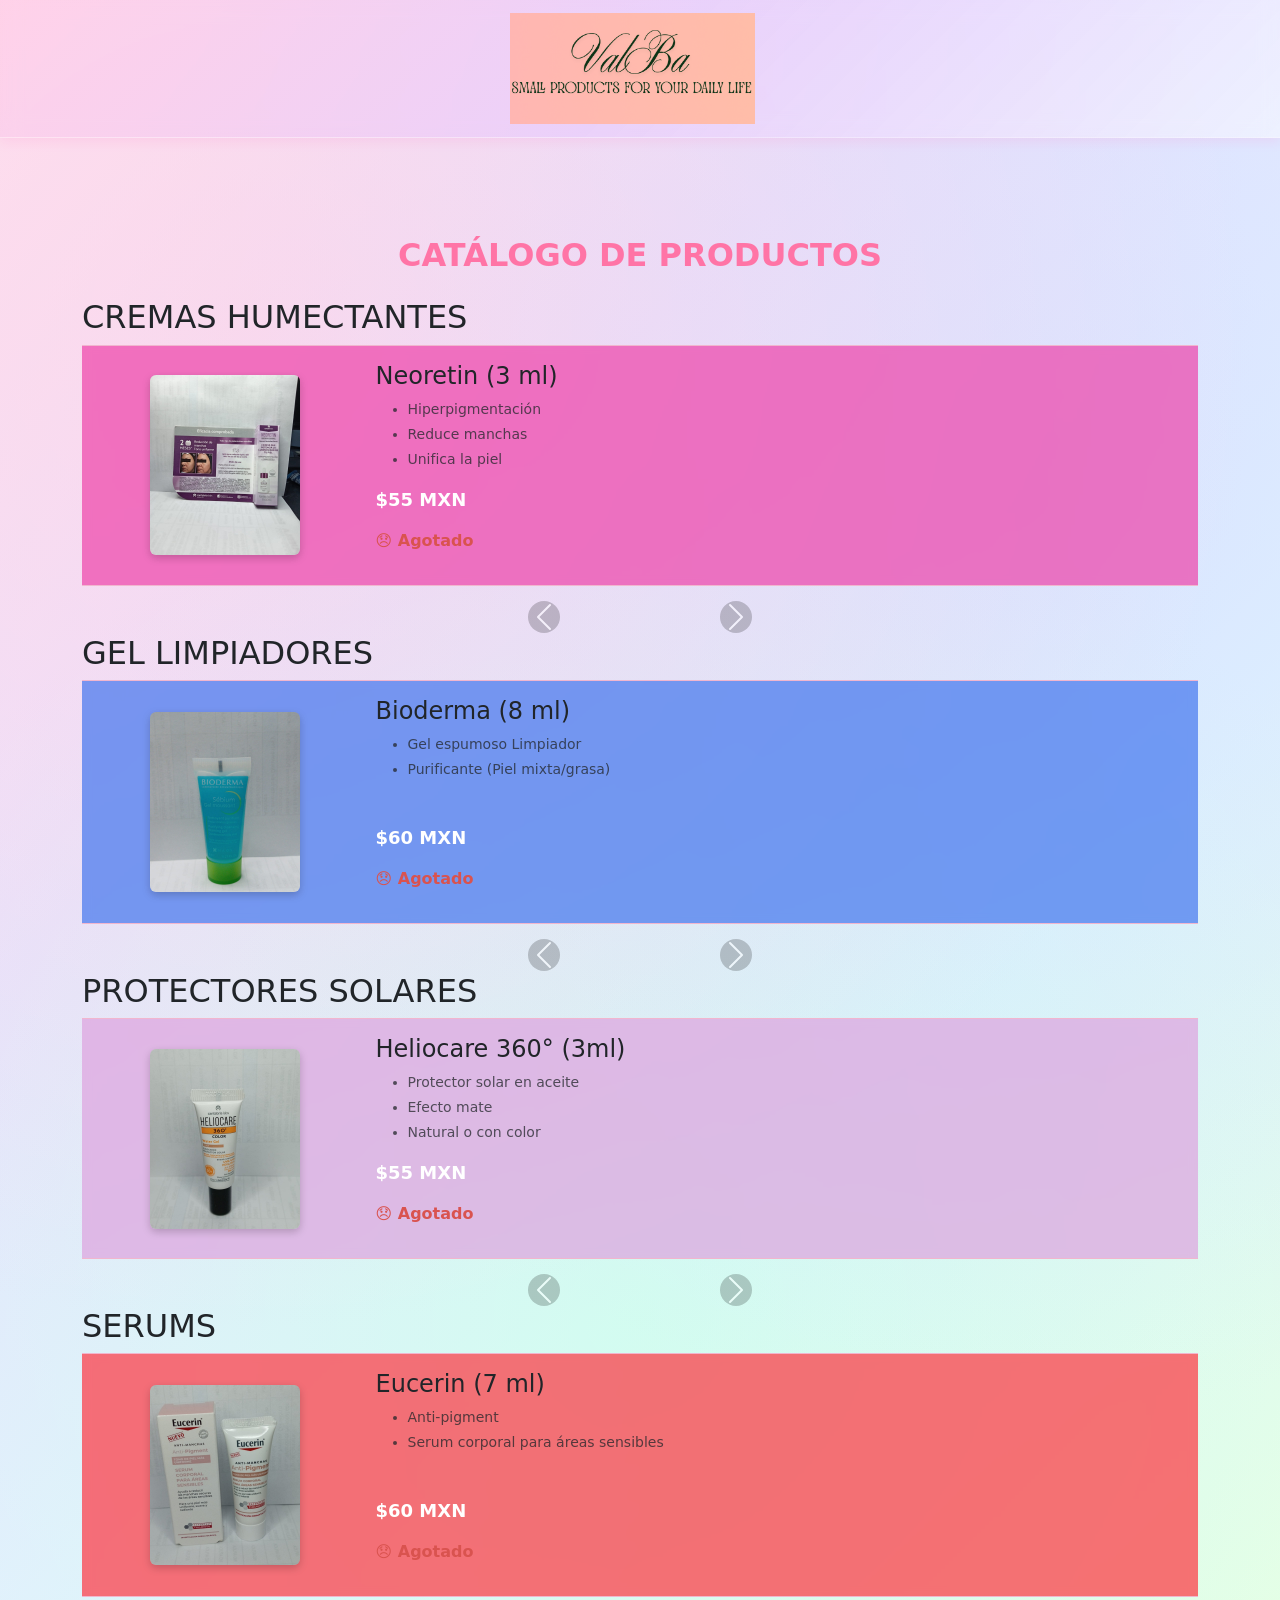
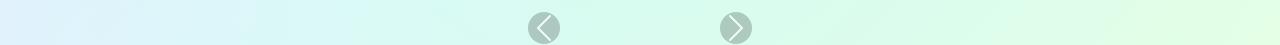
==== index.html @ 3b5d9242 "Add files via upload" ====
<!DOCTYPE html>
<html lang="es">

<head>
    <meta charset="UTF-8">
    <meta name="viewport" content="width=device-width, initial-scale=1.0">
    <title>ValSkinCare - Catálogo</title>

    <!-- BOOTSTRAP -->
    <link href="https://cdn.jsdelivr.net/npm/bootstrap@5.3.3/dist/css/bootstrap.min.css" rel="stylesheet">
    <link rel="stylesheet" href="https://cdn.jsdelivr.net/npm/bootstrap-icons@1.11.3/font/bootstrap-icons.css">
    <!-- TU CSS PERSONALIZADO -->
    <link rel="stylesheet" href="styles.css">
</head>


<body>

    <!-- ⭐ NAVBAR FIJO Y RESPONSIVO -->
    <nav class="navbar fixed-top">
        <div class="container d-flex justify-content-center">
            <a class="navbar-brand" href="#">
                <img src="img/Logotipo.png" class="logo-navbar" alt="Logo ValSkinCare">
            </a>
        </div>
    </nav>

    <div class="container mt-5 pt-5">

        <h1 class="text-center mb-4 titulo">CATÁLOGO DE PRODUCTOS</h1>

        <!-- ⭐ CARRUSEL 1 ⭐ -->
        <div id="c1" class="carousel slide carousel-fade mb-5" data-bs-interval="false">
            <h2>CREMAS HUMECTANTES</h2>
            <div class="carousel-inner">

                <!-- PRODUCTO 1 -->
                <div class="carousel-item active">
                    <div class="row align-items-center p-3">
                        <div class="col-4 col-md-3 text-center">
                            <img src="img/Cremas Humectantes/1.jpg" class="img-fluid rounded"
                                style="height:180px; object-fit:cover;">
                        </div>
                        <div class="col-8 col-md-9">
                            <h4>Neoretin (3 ml)</h4>
                            <ul class="text-muted">
                                <li>Hiperpigmentación</li>
                                <li>Reduce manchas</li>
                                <li>Unifica la piel</li>
                            </ul>
                            <p class="fw-bold precio">$55 MXN</p>
                            <p class="estado-producto fw-bold" data-id="1"></p>
                        </div>
                    </div>
                </div>

                <!-- PRODUCTO 2 -->
                <div class="carousel-item">
                    <div class="row align-items-center p-3">
                        <div class="col-4 col-md-3 text-center">
                            <img src="img/Cremas Humectantes/2.jpg" class="img-fluid rounded"
                                style="height:180px; object-fit:cover;">
                        </div>
                        <div class="col-8 col-md-9">
                            <h4>Woman Isdin 6 ml</h4>
                            <ul class="text-muted">
                                <li>Hidratante Vaginal</li>
                                <li>Gel Crema </li>
                                <br>
                            </ul>
                            <p class="fw-bold precio">$55 MXN</p>
                            <p class="estado-producto fw-bold" data-id="2"></p>
                        </div>
                    </div>
                </div>

                <!-- PRODUCTO 3 -->
                <div class="carousel-item">
                    <div class="row align-items-center p-3">
                        <div class="col-4 col-md-3 text-center">
                            <img src="img/Cremas Humectantes/3.jpg" class="img-fluid rounded"
                                style="height:180px; object-fit:cover;">
                        </div>
                        <div class="col-8 col-md-9">
                            <h4>La Roche - Posay 3 ml</h4>
                            <ul class="text-muted">
                                <li>Hidratante de Larga duración</li>
                                <li>Anti - marcas</li>
                                <li>Anti imperfecciones</li>
                            </ul>
                            <p class="fw-bold precio">$55 MXN</p>
                            <p class="estado-producto fw-bold" data-id="3"></p>
                        </div>
                    </div>
                </div>

                <!-- PRODUCTO 4 -->
                <div class="carousel-item">
                    <div class="row align-items-center p-3">
                        <div class="col-4 col-md-3 text-center">
                            <img src="img/Cremas Humectantes/4.jpg" class="img-fluid rounded"
                                style="height:180px; object-fit:cover;">
                        </div>
                        <div class="col-8 col-md-9">
                            <h4>Vichy 3 ml</h4>
                            <ul class="text-muted">
                                <li>Crema de noche</li>
                                <li>Regeneradora de Hidratación</li>
                                <br>
                            </ul>
                            <p class="fw-bold precio">$55 MXN</p>
                            <p class="estado-producto fw-bold" data-id="4"></p>
                        </div>
                    </div>
                </div>

                <!-- PRODUCTO 5 -->
                <div class="carousel-item">
                    <div class="row align-items-center p-3">
                        <div class="col-4 col-md-3 text-center">
                            <img src="img/Cremas Humectantes/5.jpg" class="img-fluid rounded"
                                style="height:180px; object-fit:cover;">
                        </div>
                        <div class="col-8 col-md-9">
                            <h4>A - Derma 5 ml</h4>
                            <ul class="text-muted">
                                <li>Para pieles secas con tendencia atópica</li>
                                <br>
                                <br>
                            </ul>
                            <p class="fw-bold precio">$55 MXN</p>
                            <p class="estado-producto fw-bold" data-id="5"></p>
                        </div>
                    </div>
                </div>

                <!-- PRODUCTO 6 -->
                <div class="carousel-item">
                    <div class="row align-items-center p-3">

                        <div class="col-4 col-md-3 text-center">
                            <img src="img/Cremas Humectantes/6.jpg" class="img-fluid rounded"
                                style="height:180px; object-fit:cover;">
                        </div>

                        <div class="col-8 col-md-9">
                            <h4>La Roche - Posay 2 ml</h4>
                            <ul class="text-muted">
                                <li>Crema Hidratante calmante</li>
                                <li>Ayuda a reducir las imperfecciones y marcas de la piel</li>
                                <br>
                            </ul>
                            <p class="fw-bold precio">$55 MXN</p>
                            <p class="estado-producto fw-bold" data-id="6"></p>
                        </div>

                    </div>
                </div>

                <!-- PRODUCTO 7 -->
                <div class="carousel-item">
                    <div class="row align-items-center p-3">

                        <div class="col-4 col-md-3 text-center">
                            <img src="img/Cremas Humectantes/7.jpg" class="img-fluid rounded"
                                style="height:180px; object-fit:cover;">
                        </div>

                        <div class="col-8 col-md-9">
                            <h4>Bioderma 4 ml</h4>
                            <ul class="text-muted">
                                <li>Ayuda a prevenir los primeros signos de envejecimiento</li>
                                <br>
                                <br>
                            </ul>
                            <p class="fw-bold precio">$55 MXN</p>
                            <p class="estado-producto fw-bold" data-id="7"></p>
                        </div>

                    </div>
                </div>

                <!-- PRODUCTO 8 -->
                <div class="carousel-item">
                    <div class="row align-items-center p-3">

                        <div class="col-4 col-md-3 text-center">
                            <img src="img/Cremas Humectantes/8.jpg" class="img-fluid rounded"
                                style="height:180px; object-fit:cover;">
                        </div>

                        <div class="col-8 col-md-9">
                            <h4>La Roche - Posay 2 ml</h4>
                            <ul class="text-muted">
                                <li>Crema Hidratante y reparadora diaria</li>
                                <li>Para rojeces de la piel</li>
                                <br>
                            </ul>
                            <p class="fw-bold precio">$50 MXN</p>
                            <p class="estado-producto fw-bold" data-id="8"></p>
                        </div>

                    </div>
                </div>

                <!-- PRODUCTO 9 -->
                <div class="carousel-item">
                    <div class="row align-items-center p-3">

                        <div class="col-4 col-md-3 text-center">
                            <img src="img/Cremas Humectantes/9.jpg" class="img-fluid rounded"
                                style="height:180px; object-fit:cover;">
                        </div>

                        <div class="col-8 col-md-9">
                            <h4>Bioderma 5 ml</h4>
                            <ul class="text-muted">
                                <li>Crema Hidratante duradera</li>
                                <li>Previene rojeces</li>
                                <br>
                            </ul>
                            <p class="fw-bold precio">$55 MXN</p>
                            <p class="estado-producto fw-bold" data-id="9"></p>
                        </div>

                    </div>
                </div>

                <!-- PRODUCTO 10 -->
                <div class="carousel-item">
                    <div class="row align-items-center p-3">

                        <div class="col-4 col-md-3 text-center">
                            <img src="img/Cremas Humectantes/10.jpg" class="img-fluid rounded"
                                style="height:180px; object-fit:cover;">
                        </div>

                        <div class="col-8 col-md-9">
                            <h4>Endocare 3 ml</h4>
                            <ul class="text-muted">
                                <li>Reduce la apariencia de las arrugas y líneas de expresión </li>
                                <br>
                                <br>
                            </ul>
                            <p class="fw-bold precio">$55 MXN</p>
                            <p class="estado-producto fw-bold" data-id="10"></p>
                        </div>

                    </div>
                </div>

                <!-- PRODUCTO 11 -->
                <div class="carousel-item">
                    <div class="row align-items-center p-3">

                        <div class="col-4 col-md-3 text-center">
                            <img src="img/Cremas Humectantes/11.jpg" class="img-fluid rounded"
                                style="height:180px; object-fit:cover;">
                        </div>

                        <div class="col-8 col-md-9">
                            <h4>La Roche - Posay 3 ml</h4>
                            <ul class="text-muted">
                                <li>Rellena y repara la piel</li>
                                <br>
                                <br>
                            </ul>
                            <p class="fw-bold precio">$55 MXN</p>
                            <p class="estado-producto fw-bold" data-id="11"></p>
                        </div>

                    </div>
                </div>

                <!-- PRODUCTO 12 -->
                <div class="carousel-item">
                    <div class="row align-items-center p-3">

                        <div class="col-4 col-md-3 text-center">
                            <img src="img/Cremas Humectantes/12.jpg" class="img-fluid rounded"
                                style="height:180px; object-fit:cover;">
                        </div>

                        <div class="col-8 col-md-9">
                            <h4>Biretix 5 ml</h4>
                            <ul class="text-muted">
                                <li>Ayuda a las imperfecciones</li>
                                <li>Ayuda al control de grasa</li>
                                <br>
                            </ul>
                            <p class="fw-bold precio">$55 MXN</p>
                            <p class="estado-producto fw-bold" data-id="12"></p>
                        </div>

                    </div>
                </div>

                <!-- PRODUCTO 13 -->
                <div class="carousel-item">
                    <div class="row align-items-center p-3">

                        <div class="col-4 col-md-3 text-center">
                            <img src="img/Cremas Humectantes/13.jpg" class="img-fluid rounded"
                                style="height:180px; object-fit:cover;">
                        </div>

                        <div class="col-8 col-md-9">
                            <h4>La Roche - Posay 15 ml</h4>
                            <ul class="text-muted">
                                <li>Crema para pieles muy secas o ásperas</li>
                                <br>
                                <br>
                            </ul>
                            <p class="fw-bold precio">$65 MXN</p>
                            <p class="estado-producto fw-bold" data-id="13"></p>
                        </div>

                    </div>
                </div>

            </div>

            <button class="carousel-control-prev" type="button" data-bs-target="#c1" data-bs-slide="prev">
                <span class="carousel-control-prev-icon"></span>
            </button>
            <button class="carousel-control-next" type="button" data-bs-target="#c1" data-bs-slide="next">
                <span class="carousel-control-next-icon"></span>
            </button>
        </div>

        <!-- ⭐ CARRUSEL 2 ⭐ -->
        <div id="c2" class="carousel slide carousel-fade mb-5" data-bs-interval="false">
            <h2>GEL LIMPIADORES</h2>
            <div class="carousel-inner">
                <!-- PRODUCTO 1 -->
                <div class="carousel-item active">
                    <div class="row align-items-center p-3">
                        <div class="col-4 col-md-3 text-center">
                            <img src="img/Gel Limpiadores/1.jpg" class="img-fluid rounded"
                                style="height:180px; object-fit:cover;">
                        </div>
                        <div class="col-8 col-md-9">
                            <h4>Bioderma (8 ml)</h4>
                            <ul class="text-muted">
                                <li>Gel espumoso Limpiador</li>
                                <li>Purificante (Piel mixta/grasa)</li>
                                <br>
                            </ul>
                            <p class="fw-bold precio">$60 MXN</p>
                            <p class="estado-producto fw-bold" data-id="14"></p>
                        </div>
                    </div>
                </div>

                <!-- PRODUCTO 2 -->
                <div class="carousel-item">
                    <div class="row align-items-center p-3">
                        <div class="col-4 col-md-3 text-center">
                            <img src="img/Gel Limpiadores/2.jpg" class="img-fluid rounded"
                                style="height:180px; object-fit:cover;">
                        </div>
                        <div class="col-8 col-md-9">
                            <h4>La Roche - Posay (15 ml)</h4>
                            <ul class="text-muted">
                                <li>Gel purificante</li>
                                <li>Para imperfecciones severas o persistentes</li>
                                <br>
                            </ul>
                            <p class="fw-bold precio">$65 MXN</p>
                            <p class="estado-producto fw-bold" data-id="15"></p>
                        </div>
                    </div>
                </div>

                <!-- PRODUCTO 3 -->
                <div class="carousel-item">
                    <div class="row align-items-center p-3">
                        <div class="col-4 col-md-3 text-center">
                            <img src="img/Gel Limpiadores/3.jpg" class="img-fluid rounded"
                                style="height:180px; object-fit:cover;">
                        </div>
                        <div class="col-8 col-md-9">
                            <h4>Cetaphil 29 ml</h4>
                            <ul class="text-muted">
                                <li>Locion Limpiadora</li>
                                <li>Piel Sensible</li>
                                <br>
                            </ul>
                            <p class="fw-bold precio">$65 MXN</p>
                            <p class="estado-producto fw-bold" data-id="16"></p>
                        </div>
                    </div>
                </div>

                <!-- PRODUCTO 4 -->
                <div class="carousel-item">
                    <div class="row align-items-center p-3">
                        <div class="col-4 col-md-3 text-center">
                            <img src="img/Gel Limpiadores/4.jpg" class="img-fluid rounded"
                                style="height:180px; object-fit:cover;">
                        </div>
                        <div class="col-8 col-md-9">
                            <h4>Vichy 5 ml</h4>
                            <ul class="text-muted">
                                <li>Ayuda a Hidratar</li>
                                <li>Rellenar la barrera de la piel</li>
                                <br>
                            </ul>
                            <p class="fw-bold precio">$55 MXN</p>
                            <p class="estado-producto fw-bold" data-id="17"></p>
                        </div>
                    </div>
                </div>

                <!-- PRODUCTO 5 -->
                <div class="carousel-item">
                    <div class="row align-items-center p-3">
                        <div class="col-4 col-md-3 text-center">
                            <img src="img/Gel Limpiadores/5.jpg" class="img-fluid rounded"
                                style="height:180px; object-fit:cover;">
                        </div>
                        <div class="col-8 col-md-9">
                            <h4>La Roche - Posay 15 ml </h4>
                            <ul class="text-muted">
                                <li>Aceite de ducha limpiador</li>
                                <li>Para pieles con problema atópico</li>
                                <br>
                            </ul>
                            <p class="fw-bold precio">$65 MXN</p>
                            <p class="estado-producto fw-bold" data-id="18"></p>
                        </div>
                    </div>
                </div>

            </div>

            <button class="carousel-control-prev" type="button" data-bs-target="#c2" data-bs-slide="prev">
                <span class="carousel-control-prev-icon"></span>
            </button>
            <button class="carousel-control-next" type="button" data-bs-target="#c2" data-bs-slide="next">
                <span class="carousel-control-next-icon"></span>
            </button>
        </div>

        <!-- ⭐ CARRUSEL 3 ⭐ -->
        <div id="c3" class="carousel slide carousel-fade mb-5" data-bs-interval="false">
            <h2>PROTECTORES SOLARES</h2>
            <div class="carousel-inner">

                <!-- PRODUCTO 1 -->
                <div class="carousel-item active">
                    <div class="row align-items-center p-3">

                        <div class="col-4 col-md-3 text-center">
                            <img src="img/Protectores solares/1.jpg" class="img-fluid rounded"
                                style="height:180px; object-fit:cover;">
                        </div>

                        <div class="col-8 col-md-9">
                            <h4>Heliocare 360° (3ml)</h4>
                            <ul class="text-muted">
                                <li>Protector solar en aceite</li>
                                <li>Efecto mate</li>
                                <li>Natural o con color</li>
                            </ul>
                            <p class="fw-bold precio">$55 MXN</p>
                            <p class="estado-producto fw-bold" data-id="19"></p>
                        </div>

                    </div>
                </div>

                <!-- PRODUCTO 2 -->
                <div class="carousel-item">
                    <div class="row align-items-center p-3">

                        <div class="col-4 col-md-3 text-center">
                            <img src="img/Protectores solares/2.jpg" class="img-fluid rounded"
                                style="height:180px; object-fit:cover;">
                        </div>

                        <div class="col-8 col-md-9">
                            <h4>Heliocare 360° (5 ml)</h4>
                            <ul class="text-muted">
                                <li>Protector solar en aceite</li>
                                <li>Efecto mate</li>
                                <li>Cobertura amplia</li>
                            </ul>
                            <p class="fw-bold precio">$55 MXN</p>
                            <p class="estado-producto fw-bold" data-id="20"></p>
                        </div>

                    </div>
                </div>

                <!-- PRODUCTO 3 -->
                <div class="carousel-item">
                    <div class="row align-items-center p-3">

                        <div class="col-4 col-md-3 text-center">
                            <img src="img/Protectores solares/3.jpg" class="img-fluid rounded"
                                style="height:180px; object-fit:cover;">
                        </div>

                        <div class="col-8 col-md-9">
                            <h4>Heliocare 360° (3 ml)</h4>
                            <ul class="text-muted">
                                <li>Protector Solar</li>
                                <li>Repara</li>
                                <li>Corrige</li>
                            </ul>
                            <p class="fw-bold precio">$55 MXN</p>
                            <p class="estado-producto fw-bold" data-id="21"></p>
                        </div>

                    </div>
                </div>

                <!-- PRODUCTO 4 -->
                <div class="carousel-item">
                    <div class="row align-items-center p-3">

                        <div class="col-4 col-md-3 text-center">
                            <img src="img/Protectores solares/4.jpg" class="img-fluid rounded"
                                style="height:180px; object-fit:cover;">
                        </div>

                        <div class="col-8 col-md-9">
                            <h4>La Roche - Posay 3 ml</h4>
                            <ul class="text-muted">
                                <li>Protector Solar de alta gama</li>
                                <br>
                                <br>
                            </ul>
                            <p class="fw-bold precio">$55 MXN</p>
                            <p class="estado-producto fw-bold" data-id="22"></p>
                        </div>

                    </div>
                </div>

                <!-- PRODUCTO 5 -->
                <div class="carousel-item">
                    <div class="row align-items-center p-3">

                        <div class="col-4 col-md-3 text-center">
                            <img src="img/Protectores solares/5.jpg" class="img-fluid rounded"
                                style="height:180px; object-fit:cover;">
                        </div>

                        <div class="col-8 col-md-9">
                            <h4>La Roche - Posay</h4>
                            <ul class="text-muted">
                                <li>Protector Solar Intenso</li>
                                <br>
                                <br>
                            </ul>
                            <p class="fw-bold precio">$55 MXN</p>
                            <p class="estado-producto fw-bold" data-id="23"></p>
                        </div>

                    </div>
                </div>

                <!-- PRODUCTO 6 -->
                <div class="carousel-item">
                    <div class="row align-items-center p-3">

                        <div class="col-4 col-md-3 text-center">
                            <img src="img/Protectores solares/6.jpg" class="img-fluid rounded"
                                style="height:180px; object-fit:cover;">
                        </div>

                        <div class="col-8 col-md-9">
                            <h4>Vichy 3 ml</h4>
                            <ul class="text-muted">
                                <li>Protector solar contra la edad</li>
                                <br>
                                <br>
                            </ul>
                            <p class="fw-bold precio">$55 MXN</p>
                            <p class="estado-producto fw-bold" data-id="24"></p>
                        </div>

                    </div>
                </div>

                <!-- PRODUCTO 7 -->
                <div class="carousel-item">
                    <div class="row align-items-center p-3">

                        <div class="col-4 col-md-3 text-center">
                            <img src="img/Protectores solares/7.jpg" class="img-fluid rounded"
                                style="height:180px; object-fit:cover;">
                        </div>

                        <div class="col-8 col-md-9">
                            <h4>Isdin 2 ml</h4>
                            <ul class="text-muted">
                                <li>Protector solar de uso diario</li>
                                <li>Con una formula ultraligera</li>
                                <br>
                            </ul>
                            <p class="fw-bold precio">$55 MXN</p>
                            <p class="estado-producto fw-bold" data-id="25"></p>
                        </div>

                    </div>
                </div>

            </div>

            <button class="carousel-control-prev" type="button" data-bs-target="#c3" data-bs-slide="prev">
                <span class="carousel-control-prev-icon"></span>
            </button>

            <button class="carousel-control-next" type="button" data-bs-target="#c3" data-bs-slide="next">
                <span class="carousel-control-next-icon"></span>
            </button>
        </div>

        <!-- ⭐ CARRUSEL 4 ⭐ -->
        <div id="c4" class="carousel slide carousel-fade mb-5" data-bs-interval="false">
            <h2>SERUMS</h2>
            <div class="carousel-inner">

                <!-- PRODUCTO 1 -->
                <div class="carousel-item active">
                    <div class="row align-items-center p-3">

                        <div class="col-4 col-md-3 text-center">
                            <img src="img/Serums/1.jpg" class="img-fluid rounded"
                                style="height:180px; object-fit:cover;">
                        </div>

                        <div class="col-8 col-md-9">
                            <h4>Eucerin (7 ml)</h4>
                            <ul class="text-muted">
                                <li>Anti-pigment</li>
                                <li>Serum corporal para áreas sensibles</li>
                                <br>
                            </ul>
                            <p class="fw-bold precio">$60 MXN</p>
                            <p class="estado-producto fw-bold" data-id="26"></p>
                        </div>

                    </div>
                </div>

                <!-- PRODUCTO 2 -->
                <div class="carousel-item">
                    <div class="row align-items-center p-3">

                        <div class="col-4 col-md-3 text-center">
                            <img src="img/Serums/2.jpg" class="img-fluid rounded"
                                style="height:180px; object-fit:cover;">
                        </div>

                        <div class="col-8 col-md-9">
                            <h4>Dercos Technique (6 ml)</h4>
                            <ul class="text-muted">
                                <li>Serum Regenerativo Capilar</li>
                                <br>
                                <br>
                            </ul>
                            <p class="fw-bold precio">$55 MXN</p>
                            <p class="estado-producto fw-bold" data-id="27"></p>
                        </div>

                    </div>
                </div>

                <!-- PRODUCTO 3 -->
                <div class="carousel-item">
                    <div class="row align-items-center p-3">

                        <div class="col-4 col-md-3 text-center">
                            <img src="img/Serums/3.jpg" class="img-fluid rounded"
                                style="height:180px; object-fit:cover;">
                        </div>

                        <div class="col-8 col-md-9">
                            <h4>Bioderma 4 ml</h4>
                            <ul class="text-muted">
                                <li>Serum anti- edad</li>
                                <li>Anti imperfecciones</li>
                                <li>Textura suave</li>
                            </ul>
                            <p class="fw-bold precio">$65 MXN</p>
                            <p class="estado-producto fw-bold" data-id="28"></p>
                        </div>

                    </div>
                </div>

                <!-- PRODUCTO 4 -->
                <div class="carousel-item">
                    <div class="row align-items-center p-3">

                        <div class="col-4 col-md-3 text-center">
                            <img src="img/Serums/4.jpg" class="img-fluid rounded"
                                style="height:180px; object-fit:cover;">
                        </div>

                        <div class="col-8 col-md-9">
                            <h4>Bioderma 8 ml</h4>
                            <ul class="text-muted">
                                <li>Gel limpiador para reducir los brotes de acné</li>
                                <br>
                                <br>
                            </ul>
                            <p class="fw-bold precio">$65 MXN</p>
                            <p class="estado-producto fw-bold" data-id="29"></p>
                        </div>

                    </div>
                </div>

            </div>

            <button class="carousel-control-prev" type="button" data-bs-target="#c4" data-bs-slide="prev">
                <span class="carousel-control-prev-icon"></span>
            </button>

            <button class="carousel-control-next" type="button" data-bs-target="#c4" data-bs-slide="next">
                <span class="carousel-control-next-icon"></span>
            </button>
        </div>

    </div>

    <script src="https://cdn.jsdelivr.net/npm/bootstrap@5.3.3/dist/js/bootstrap.bundle.min.js"></script>

    <script>
        async function obtenerInventario() {

            // SI existe inventario en localStorage → usar ese
            let almacenado = localStorage.getItem("invValSkin");

            if (almacenado) {
                return JSON.parse(almacenado);
            }

            // Si NO existe en localStorage, cargar inventario.json una única vez
            const res = await fetch("inventario.json");
            const data = await res.json();

            // Guardarlo en localStorage para futuras lecturas
            localStorage.setItem("invValSkin", JSON.stringify(data));

            return data;
        }

        async function actualizarEstados() {
            const inventario = await obtenerInventario();

            document.querySelectorAll(".estado-producto").forEach(el => {
                const id = Number(el.dataset.id);
                const producto = inventario.find(p => p.id === id);

                if (!producto) return;

                if (producto.cantidad > 0) {
                    el.innerHTML = "😊 Disponible";
                    el.classList.remove("estado-agotado");
                    el.classList.add("estado-disponible");
                } else {
                    el.innerHTML = "😞 Agotado";
                    el.classList.remove("estado-disponible");
                    el.classList.add("estado-agotado");
                }
            });
        }

        actualizarEstados();
    </script>


</body>

</html>
---- styles.css ----
.navbar {
    background: linear-gradient(135deg,
            rgba(255, 200, 230, 0.55),
            /* Rosa pastel */
            rgba(230, 200, 255, 0.55),
            /* Lila pastel */
            rgba(255, 255, 255, 0.45)
            /* Blanco translúcido */
        );
    backdrop-filter: blur(10px);
    -webkit-backdrop-filter: blur(10px);
    border-bottom: 1px solid rgba(255, 255, 255, 0.4);
    box-shadow: 0 4px 10px rgba(255, 130, 200, 0.15);
}

/* LOGO RESPONSIVO EN NAVBAR */
.logo-navbar {
    width: 70%;
    max-width: 350px;
    height: auto;
    display: block;
    margin: 0 auto;
}

@media (max-width: 768px) {
    .logo-navbar {
        width: 60%;
        max-width: 250px;
    }
}

@media (max-width: 480px) {
    .logo-navbar {
        width: 70%;
        max-width: 180px;
    }
}

body {
    padding-top: 140px;
    background:
        radial-gradient(circle at 20% 20%, rgba(255, 210, 230, 0.6), transparent 60%),
        radial-gradient(circle at 80% 30%, rgba(210, 220, 255, 0.6), transparent 60%),
        radial-gradient(circle at 50% 80%, rgba(200, 255, 230, 0.6), transparent 60%),
        linear-gradient(135deg, #ffe4f0, #e8e2ff, #e2f7ff, #e8ffe5);
    background-size: cover;
}

/* Tablets */
@media (max-width: 768px) {
    body {
        padding-top: 120px;
    }
}

/* Celulares */
@media (max-width: 576px) {
    body {
        padding-top: 90px;
        /* menos espacio */
    }
}

/* Celulares muy pequeños */
@media (max-width: 420px) {
    body {
        padding-top: 80px;
    }
}


.titulo {
    text-align: center;
    font-size: 32px;
    font-weight: bold;
    color: #ff74a6;
}

/* Estilo general */
.carousel-item .row {
    background: rgba(255, 255, 255, 0.85);
    backdrop-filter: blur(4px);
    border-radius: 12px;
    padding: 15px;
    border: 1px solid #f1b6ce;
    box-shadow: 0 4px 12px rgba(0, 0, 0, 0.10);
    transition: transform 0.3s ease, box-shadow 0.3s ease;
}

/* Hover */
.carousel-item .row:hover {
    transform: translateY(-4px);
    box-shadow: 0 6px 18px rgba(0, 0, 0, 0.15);
}

/* Imagen */
.carousel-item img {
    border-radius: 10px;
    box-shadow: 0 3px 8px rgba(0, 0, 0, 0.20);
    width: 150px;
    height: 200px;
    object-fit: cover;
}

@media (max-width: 600px) {
    .carousel-item img {
        height: 250px;
    }
}

/* Texto */
.precio {
    color: #ffffff;
    font-size: 18px;
}

#c1 .carousel-item .row {
    background: rgba(238, 61, 167, 0.677);
    /* Rosa pastel */
}

#c2 .carousel-item .row {
    background: rgba(61, 114, 238, 0.677);
    /* Azul pastel */
}

#c3 .carousel-item .row {
    background: rgba(221, 160, 221, 0.677);
    /* Lila pastel */
}

#c4 .carousel-item .row {
    background: rgba(255, 47, 58, 0.677);
    /* Rojo pastel */
}

.carousel-control-prev,
.carousel-control-next {
    width: auto;
    top: 100%;
    bottom: auto;
    transform: translateY(15px);
}

.carousel-control-prev {
    left: 40%;
}

.carousel-control-next {
    right: 40%;
}

/* Fondo suave circular */
.carousel-control-prev-icon,
.carousel-control-next-icon {
    background-color: rgba(0, 0, 0, 0.4);
    border-radius: 50%;
}

/* Ajustes móviles */
@media (max-width: 576px) {
    .carousel-control-prev {
        left: 30%;
    }

    .carousel-control-next {
        right: 30%;
    }
}

.grid-productos {
    display: grid;
    grid-template-columns: repeat(auto-fit, minmax(220px, 1fr));
    gap: 20px;
}

.producto {
    background: white;
    padding: 15px;
    border-radius: 12px;
    border: 1px solid #eee;
    box-shadow: 0 4px 8px rgba(0, 0, 0, 0.05);
    text-align: center;
}

.producto img {
    width: 100%;
    height: 180px;
    object-fit: cover;
    border-radius: 10px;
}

.producto h3 {
    font-size: 18px;
    color: #333;
}

.descripcion {
    font-size: 14px;
    color: #666;
}

.precio {
    margin-top: 10px;
    font-size: 18px;
    font-weight: bold;
}

.disponible {
    font-size: 14px;
    color: #28a745;
    font-weight: bold;
}

.text-muted li {
    margin-bottom: 4px;
    font-size: 14px;
}

/* Estado del producto (Disponible / Agotado) */
.estado-producto {
    font-size: 16px;
    font-weight: bold;
}

/* 🟢 Disponible */
.estado-disponible {
    color: #28a745;
    /* verde */
}

/* 🔴 Agotado */
.estado-agotado {
    color: #d9534f;
    /* rojo */
}

/* ⭐ FOOTER ⭐ */
.footer {
    background: linear-gradient(135deg,
            rgba(255, 200, 230, 0.55),
            rgba(230, 200, 255, 0.55),
            rgba(200, 255, 230, 0.50));
    padding: 30px 10px;
    border-top: 1px solid rgba(255, 255, 255, 0.5);
    backdrop-filter: blur(5px);
    -webkit-backdrop-filter: blur(5px);
}

.footer-title {
    color: #ff5c93;
    font-size: 22px;
    font-weight: bold;
}

.footer-text {
    color: #333;
    font-size: 15px;
    margin-bottom: 12px;
}

.footer-icons {
    display: flex;
    justify-content: center;
    gap: 18px;
    flex-wrap: wrap;
}

.footer-icon {
    background: white;
    padding: 10px 14px;
    border-radius: 12px;
    text-decoration: none;
    color: #444;
    font-weight: bold;
    border: 1px solid #ffd0ea;
    transition: 0.3s ease;
    display: flex;
    align-items: center;
    gap: 6px;
}

.footer-icon i {
    font-size: 20px;
}

.footer-icon:hover {
    background: #ff9fc8;
    color: white;
    border-color: #ff5c93;
}

.footer-copy {
    font-size: 13px;
    color: #555;
}
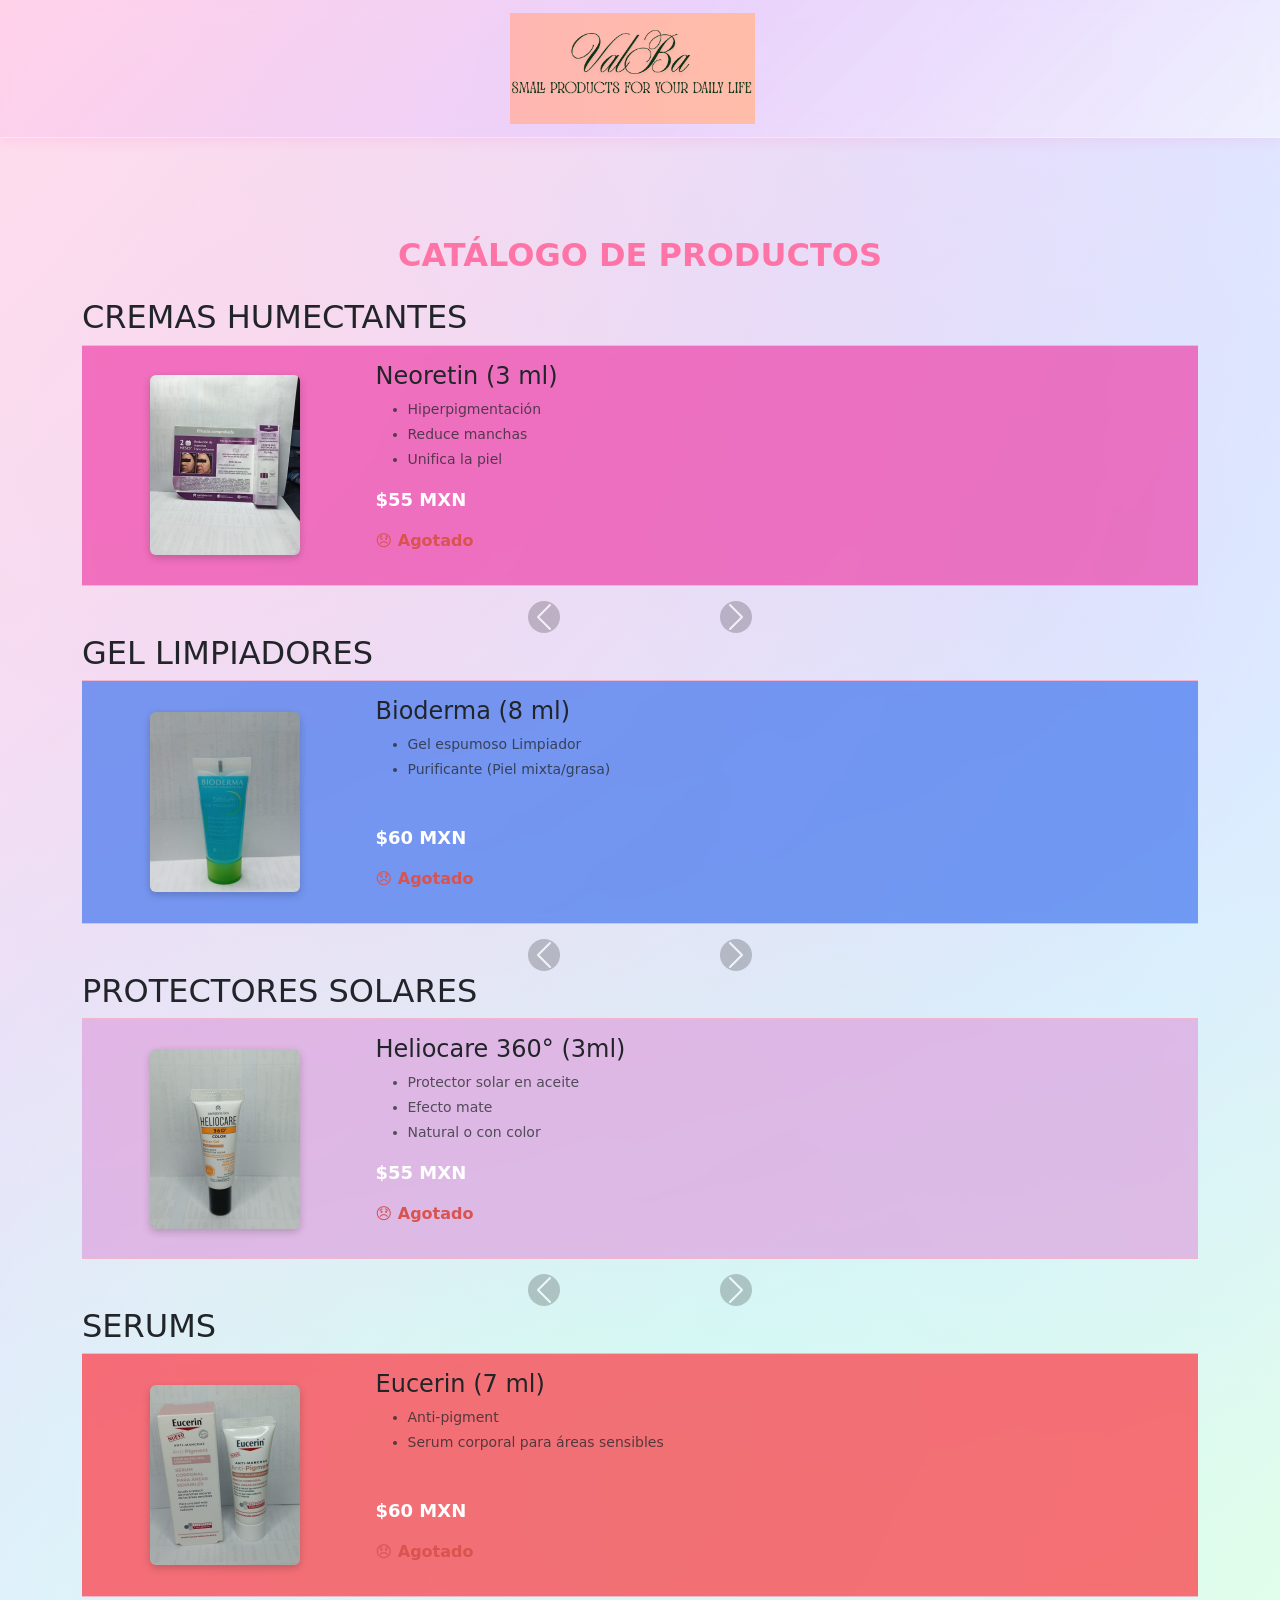
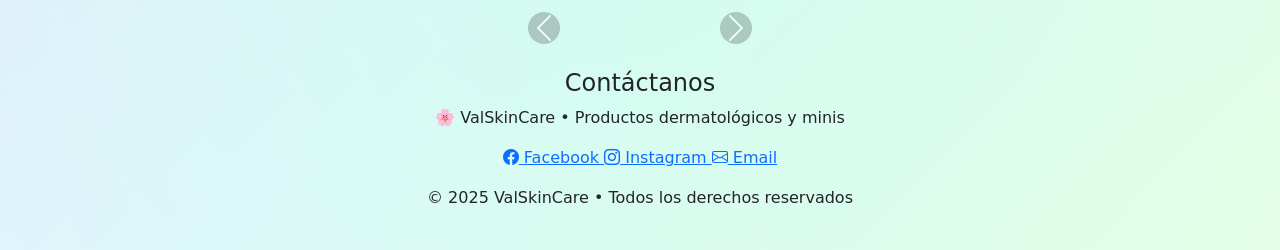
==== commit dc56f6eb: "Add files via upload" ====
--- a/index.html
+++ b/index.html
@@ -12,7 +12,6 @@
     <!-- TU CSS PERSONALIZADO -->
     <link rel="stylesheet" href="styles.css">
 </head>
-
 
 <body>
 
@@ -778,4 +777,31 @@
 
 </body>
 
+<!-- ⭐ FOOTER ⭐ -->
+<footer class="footer mt-5">
+    <div class="container text-center py-4">
+
+        <h4 class="footer-title">Contáctanos</h4>
+
+        <p class="footer-text">🌸 ValSkinCare • Productos dermatológicos y minis</p>
+
+        <div class="footer-icons">
+            <a href="https://www.facebook.com/profile.php?id=61583984125381" target="_blank" class="footer-icon">
+                <i class="bi bi-facebook"></i> Facebook
+            </a>
+
+            <a href="https://www.instagram.com/skincareval30/" target="_blank" class="footer-icon">
+                <i class="bi bi-instagram"></i> Instagram
+            </a>
+
+            <a href="mailto:skincareval30@gmail.com" class="footer-icon">
+                <i class="bi bi-envelope"></i> Email
+            </a>
+        </div>
+
+        <p class="footer-copy mt-3">© 2025 ValSkinCare • Todos los derechos reservados</p>
+    </div>
+</footer>
+
+
 </html>
--- a/styles.css
+++ b/styles.css
@@ -235,62 +235,3 @@
     /* rojo */
 }
 
-/* ⭐ FOOTER ⭐ */
-.footer {
-    background: linear-gradient(135deg,
-            rgba(255, 200, 230, 0.55),
-            rgba(230, 200, 255, 0.55),
-            rgba(200, 255, 230, 0.50));
-    padding: 30px 10px;
-    border-top: 1px solid rgba(255, 255, 255, 0.5);
-    backdrop-filter: blur(5px);
-    -webkit-backdrop-filter: blur(5px);
-}
-
-.footer-title {
-    color: #ff5c93;
-    font-size: 22px;
-    font-weight: bold;
-}
-
-.footer-text {
-    color: #333;
-    font-size: 15px;
-    margin-bottom: 12px;
-}
-
-.footer-icons {
-    display: flex;
-    justify-content: center;
-    gap: 18px;
-    flex-wrap: wrap;
-}
-
-.footer-icon {
-    background: white;
-    padding: 10px 14px;
-    border-radius: 12px;
-    text-decoration: none;
-    color: #444;
-    font-weight: bold;
-    border: 1px solid #ffd0ea;
-    transition: 0.3s ease;
-    display: flex;
-    align-items: center;
-    gap: 6px;
-}
-
-.footer-icon i {
-    font-size: 20px;
-}
-
-.footer-icon:hover {
-    background: #ff9fc8;
-    color: white;
-    border-color: #ff5c93;
-}
-
-.footer-copy {
-    font-size: 13px;
-    color: #555;
-}
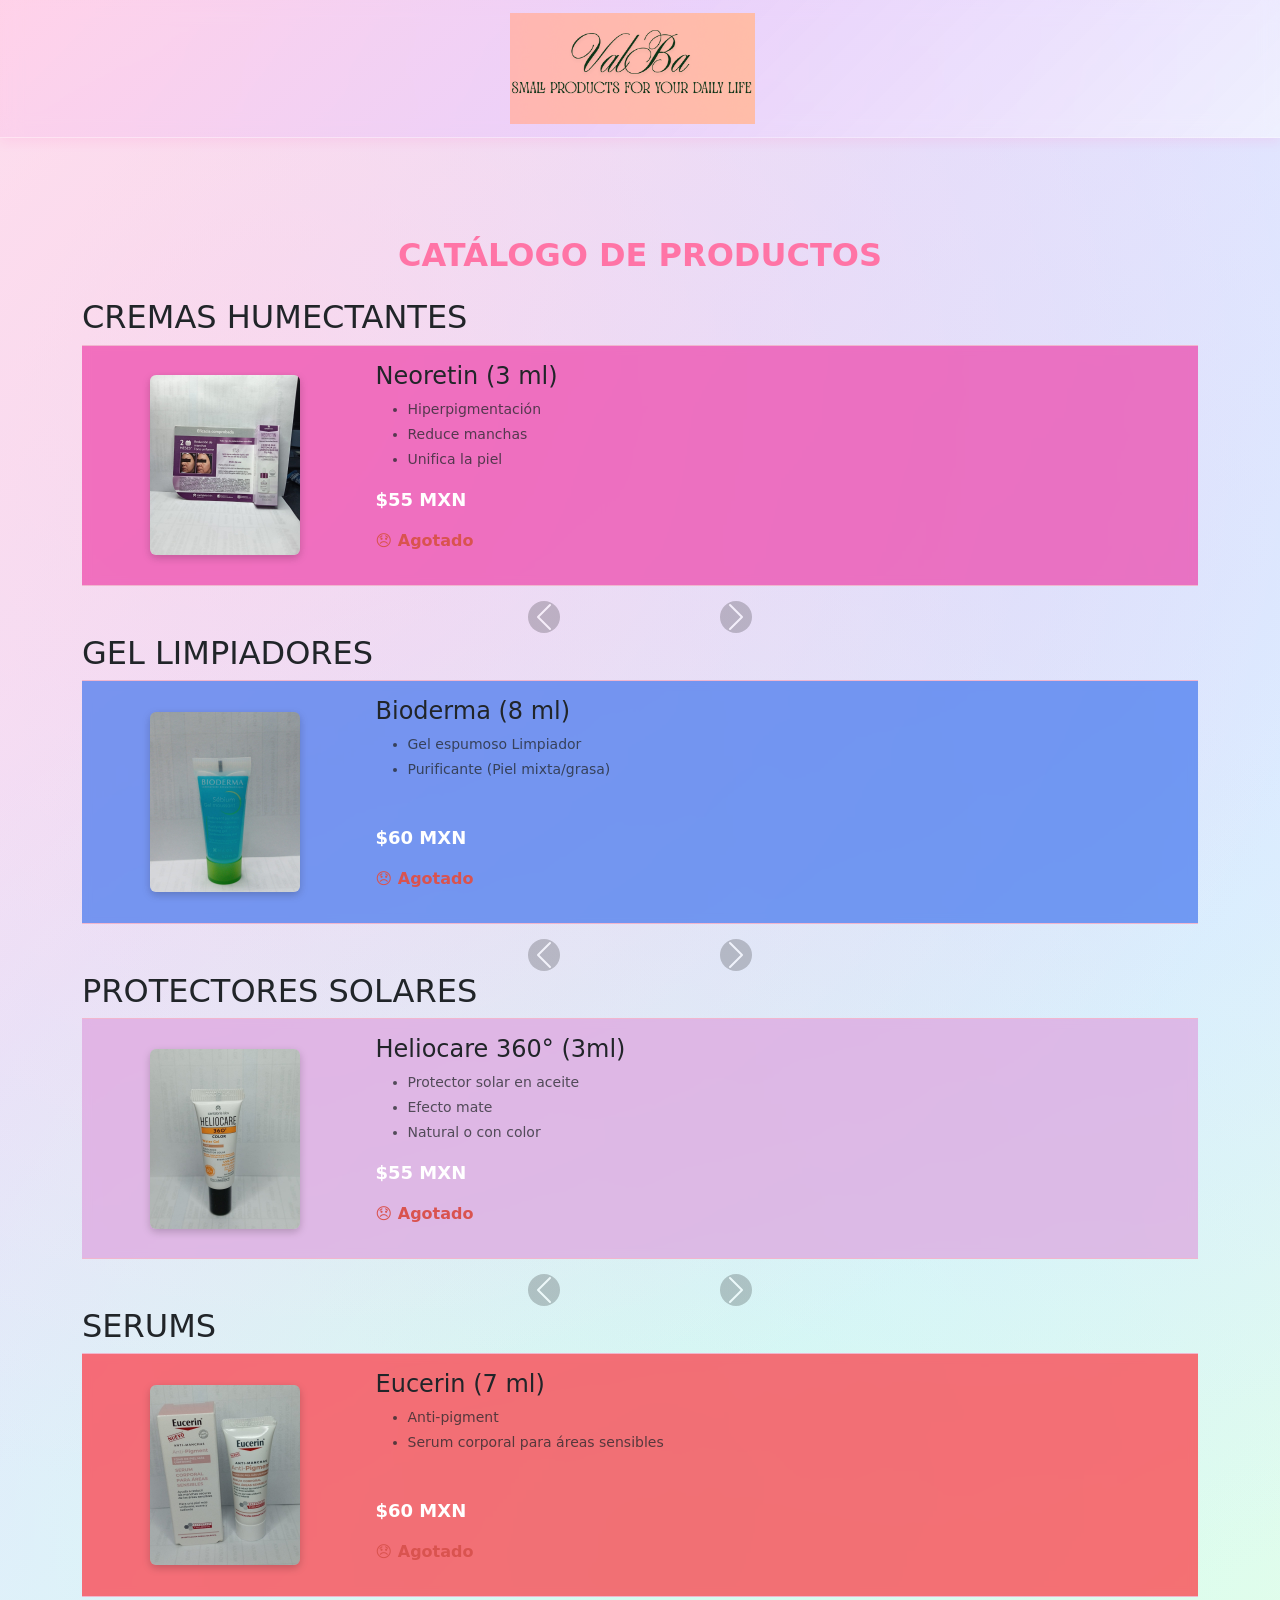
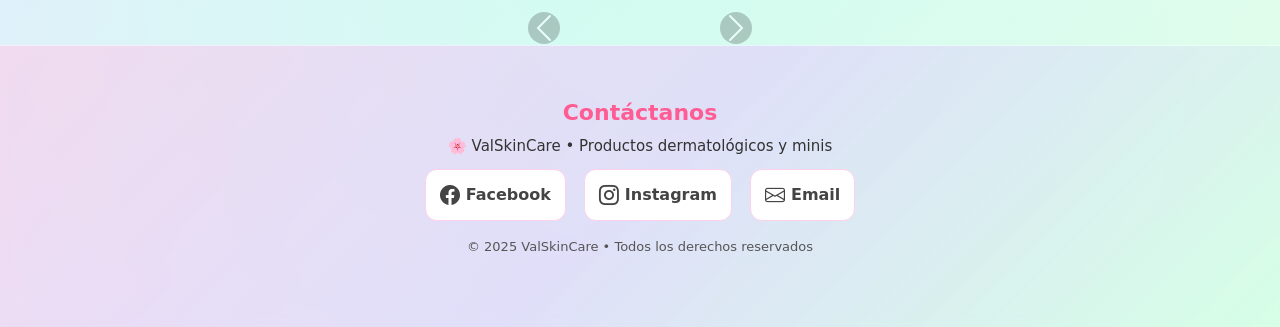
==== commit 1122ac4c: "Add files via upload" ====
--- a/index.html
+++ b/index.html
@@ -9,6 +9,7 @@
     <!-- BOOTSTRAP -->
     <link href="https://cdn.jsdelivr.net/npm/bootstrap@5.3.3/dist/css/bootstrap.min.css" rel="stylesheet">
     <link rel="stylesheet" href="https://cdn.jsdelivr.net/npm/bootstrap-icons@1.11.3/font/bootstrap-icons.css">
+    <link rel="stylesheet" href="https://cdnjs.cloudflare.com/ajax/libs/font-awesome/6.5.0/css/all.min.css">
     <!-- TU CSS PERSONALIZADO -->
     <link rel="stylesheet" href="styles.css">
 </head>
@@ -774,34 +775,32 @@
         actualizarEstados();
     </script>
 
+    <!-- ⭐ FOOTER ⭐ -->
+    <footer class="footer mt-5">
+        <div class="container text-center py-4">
+
+            <h4 class="footer-title">Contáctanos</h4>
+
+            <p class="footer-text">🌸 ValSkinCare • Productos dermatológicos y minis</p>
+
+            <div class="footer-icons">
+                <a href="https://www.facebook.com/profile.php?id=61583984125381" target="_blank" class="footer-icon">
+                    <i class="bi bi-facebook"></i> Facebook
+                </a>
+
+                <a href="https://www.instagram.com/skincareval30/" target="_blank" class="footer-icon">
+                    <i class="bi bi-instagram"></i> Instagram
+                </a>
+
+                <a href="mailto:skincareval30@gmail.com" class="footer-icon">
+                    <i class="bi bi-envelope"></i> Email
+                </a>
+            </div>
+
+            <p class="footer-copy mt-3">© 2025 ValSkinCare • Todos los derechos reservados</p>
+        </div>
+    </footer>
 
 </body>
 
-<!-- ⭐ FOOTER ⭐ -->
-<footer class="footer mt-5">
-    <div class="container text-center py-4">
-
-        <h4 class="footer-title">Contáctanos</h4>
-
-        <p class="footer-text">🌸 ValSkinCare • Productos dermatológicos y minis</p>
-
-        <div class="footer-icons">
-            <a href="https://www.facebook.com/profile.php?id=61583984125381" target="_blank" class="footer-icon">
-                <i class="bi bi-facebook"></i> Facebook
-            </a>
-
-            <a href="https://www.instagram.com/skincareval30/" target="_blank" class="footer-icon">
-                <i class="bi bi-instagram"></i> Instagram
-            </a>
-
-            <a href="mailto:skincareval30@gmail.com" class="footer-icon">
-                <i class="bi bi-envelope"></i> Email
-            </a>
-        </div>
-
-        <p class="footer-copy mt-3">© 2025 ValSkinCare • Todos los derechos reservados</p>
-    </div>
-</footer>
-
-
 </html>
--- a/styles.css
+++ b/styles.css
@@ -1,19 +1,18 @@
+/* ------------------------------- */
+/*      NAVBAR                     */
+/* ------------------------------- */
 .navbar {
     background: linear-gradient(135deg,
             rgba(255, 200, 230, 0.55),
-            /* Rosa pastel */
             rgba(230, 200, 255, 0.55),
-            /* Lila pastel */
-            rgba(255, 255, 255, 0.45)
-            /* Blanco translúcido */
-        );
+            rgba(255, 255, 255, 0.45));
     backdrop-filter: blur(10px);
     -webkit-backdrop-filter: blur(10px);
     border-bottom: 1px solid rgba(255, 255, 255, 0.4);
     box-shadow: 0 4px 10px rgba(255, 130, 200, 0.15);
 }
 
-/* LOGO RESPONSIVO EN NAVBAR */
+/* LOGO RESPONSIVO */
 .logo-navbar {
     width: 70%;
     max-width: 350px;
@@ -36,6 +35,9 @@
     }
 }
 
+/* ------------------------------- */
+/*      FONDO DEL SITIO            */
+/* ------------------------------- */
 body {
     padding-top: 140px;
     background:
@@ -57,18 +59,16 @@
 @media (max-width: 576px) {
     body {
         padding-top: 90px;
-        /* menos espacio */
-    }
-}
-
-/* Celulares muy pequeños */
+    }
+}
+
+/* Celulares pequeños */
 @media (max-width: 420px) {
     body {
         padding-top: 80px;
     }
 }
 
-
 .titulo {
     text-align: center;
     font-size: 32px;
@@ -76,7 +76,9 @@
     color: #ff74a6;
 }
 
-/* Estilo general */
+/* ------------------------------- */
+/*      ESTILOS DE CARRUSEL        */
+/* ------------------------------- */
 .carousel-item .row {
     background: rgba(255, 255, 255, 0.85);
     backdrop-filter: blur(4px);
@@ -87,13 +89,11 @@
     transition: transform 0.3s ease, box-shadow 0.3s ease;
 }
 
-/* Hover */
 .carousel-item .row:hover {
     transform: translateY(-4px);
     box-shadow: 0 6px 18px rgba(0, 0, 0, 0.15);
 }
 
-/* Imagen */
 .carousel-item img {
     border-radius: 10px;
     box-shadow: 0 3px 8px rgba(0, 0, 0, 0.20);
@@ -108,32 +108,34 @@
     }
 }
 
-/* Texto */
+.text-muted li {
+    margin-bottom: 4px;
+    font-size: 14px;
+}
+
 .precio {
     color: #ffffff;
     font-size: 18px;
 }
 
+/* COLORES SEGÚN CATEGORÍA */
 #c1 .carousel-item .row {
     background: rgba(238, 61, 167, 0.677);
-    /* Rosa pastel */
 }
 
 #c2 .carousel-item .row {
     background: rgba(61, 114, 238, 0.677);
-    /* Azul pastel */
 }
 
 #c3 .carousel-item .row {
     background: rgba(221, 160, 221, 0.677);
-    /* Lila pastel */
 }
 
 #c4 .carousel-item .row {
     background: rgba(255, 47, 58, 0.677);
-    /* Rojo pastel */
-}
-
+}
+
+/* FLECHAS DEL CARRUSEL */
 .carousel-control-prev,
 .carousel-control-next {
     width: auto;
@@ -150,14 +152,12 @@
     right: 40%;
 }
 
-/* Fondo suave circular */
 .carousel-control-prev-icon,
 .carousel-control-next-icon {
     background-color: rgba(0, 0, 0, 0.4);
     border-radius: 50%;
 }
 
-/* Ajustes móviles */
 @media (max-width: 576px) {
     .carousel-control-prev {
         left: 30%;
@@ -168,70 +168,79 @@
     }
 }
 
-.grid-productos {
-    display: grid;
-    grid-template-columns: repeat(auto-fit, minmax(220px, 1fr));
-    gap: 20px;
-}
-
-.producto {
-    background: white;
-    padding: 15px;
-    border-radius: 12px;
-    border: 1px solid #eee;
-    box-shadow: 0 4px 8px rgba(0, 0, 0, 0.05);
-    text-align: center;
-}
-
-.producto img {
-    width: 100%;
-    height: 180px;
-    object-fit: cover;
-    border-radius: 10px;
-}
-
-.producto h3 {
-    font-size: 18px;
-    color: #333;
-}
-
-.descripcion {
-    font-size: 14px;
-    color: #666;
-}
-
-.precio {
-    margin-top: 10px;
-    font-size: 18px;
-    font-weight: bold;
-}
-
-.disponible {
-    font-size: 14px;
-    color: #28a745;
-    font-weight: bold;
-}
-
-.text-muted li {
-    margin-bottom: 4px;
-    font-size: 14px;
-}
-
-/* Estado del producto (Disponible / Agotado) */
+/* Estado del producto */
 .estado-producto {
     font-size: 16px;
     font-weight: bold;
 }
 
-/* 🟢 Disponible */
 .estado-disponible {
     color: #28a745;
-    /* verde */
-}
-
-/* 🔴 Agotado */
+}
+
 .estado-agotado {
     color: #d9534f;
-    /* rojo */
-}
-
+}
+
+/* ------------------------------- */
+/*      FOOTER                     */
+/* ------------------------------- */
+.footer {
+    background: linear-gradient(135deg,
+            rgba(255, 200, 230, 0.55),
+            rgba(230, 200, 255, 0.55),
+            rgba(200, 255, 230, 0.50));
+    padding: 30px 10px;
+    border-top: 1px solid rgba(255, 255, 255, 0.5);
+    backdrop-filter: blur(5px);
+    -webkit-backdrop-filter: blur(5px);
+}
+
+.footer-title {
+    color: #ff5c93;
+    font-size: 22px;
+    font-weight: bold;
+}
+
+.footer-text {
+    color: #333;
+    font-size: 15px;
+    margin-bottom: 12px;
+}
+
+.footer-icons {
+    display: flex;
+    justify-content: center;
+    gap: 18px;
+    flex-wrap: wrap;
+}
+
+.footer-icon {
+    background: white;
+    padding: 10px 14px;
+    border-radius: 12px;
+    text-decoration: none;
+    color: #444;
+    font-weight: bold;
+    border: 1px solid #ffd0ea;
+    transition: 0.3s ease;
+    display: flex;
+    align-items: center;
+    gap: 6px;
+}
+
+.footer-icon i {
+    font-size: 20px;
+}
+
+.footer-icon:hover {
+    background: #ff9fc8;
+    color: white;
+    border-color: #ff5c93;
+}
+
+.footer-copy {
+    font-size: 13px;
+    color: #555;
+    margin-top: 20px;
+}
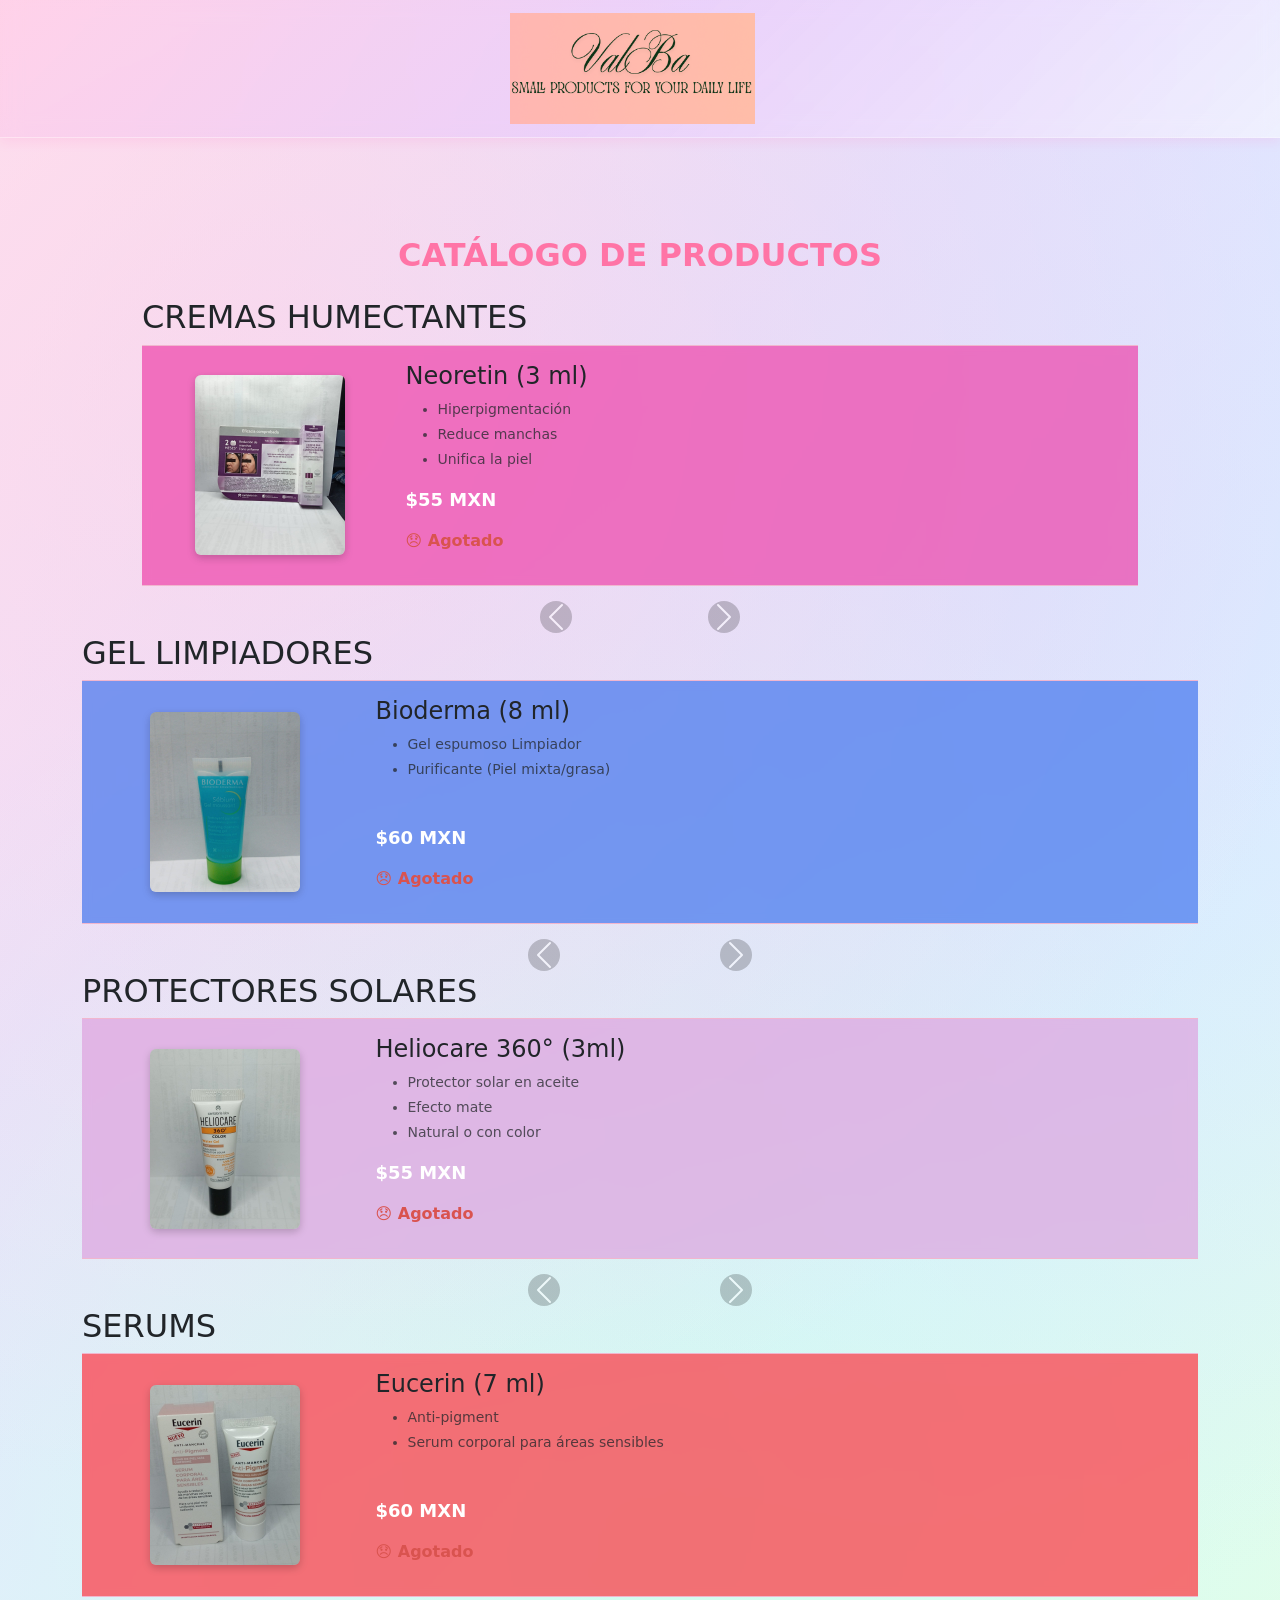
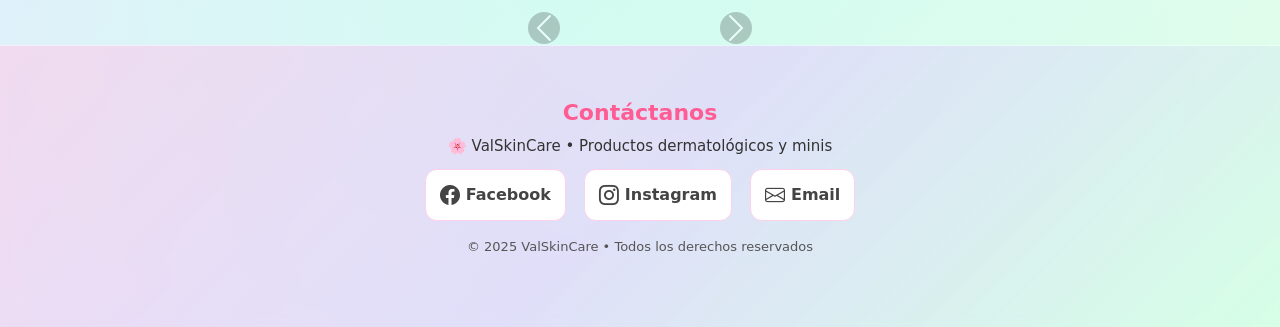
==== commit 9ce8bf5b: "Add files via upload" ====
--- a/index.html
+++ b/index.html
@@ -29,303 +29,307 @@
 
         <h1 class="text-center mb-4 titulo">CATÁLOGO DE PRODUCTOS</h1>
 
-        <!-- ⭐ CARRUSEL 1 ⭐ -->
-        <div id="c1" class="carousel slide carousel-fade mb-5" data-bs-interval="false">
-            <h2>CREMAS HUMECTANTES</h2>
-            <div class="carousel-inner">
-
-                <!-- PRODUCTO 1 -->
-                <div class="carousel-item active">
-                    <div class="row align-items-center p-3">
-                        <div class="col-4 col-md-3 text-center">
-                            <img src="img/Cremas Humectantes/1.jpg" class="img-fluid rounded"
-                                style="height:180px; object-fit:cover;">
-                        </div>
-                        <div class="col-8 col-md-9">
-                            <h4>Neoretin (3 ml)</h4>
-                            <ul class="text-muted">
-                                <li>Hiperpigmentación</li>
-                                <li>Reduce manchas</li>
-                                <li>Unifica la piel</li>
-                            </ul>
-                            <p class="fw-bold precio">$55 MXN</p>
-                            <p class="estado-producto fw-bold" data-id="1"></p>
-                        </div>
-                    </div>
-                </div>
-
-                <!-- PRODUCTO 2 -->
-                <div class="carousel-item">
-                    <div class="row align-items-center p-3">
-                        <div class="col-4 col-md-3 text-center">
-                            <img src="img/Cremas Humectantes/2.jpg" class="img-fluid rounded"
-                                style="height:180px; object-fit:cover;">
-                        </div>
-                        <div class="col-8 col-md-9">
-                            <h4>Woman Isdin 6 ml</h4>
-                            <ul class="text-muted">
-                                <li>Hidratante Vaginal</li>
-                                <li>Gel Crema </li>
-                                <br>
-                            </ul>
-                            <p class="fw-bold precio">$55 MXN</p>
-                            <p class="estado-producto fw-bold" data-id="2"></p>
-                        </div>
-                    </div>
-                </div>
-
-                <!-- PRODUCTO 3 -->
-                <div class="carousel-item">
-                    <div class="row align-items-center p-3">
-                        <div class="col-4 col-md-3 text-center">
-                            <img src="img/Cremas Humectantes/3.jpg" class="img-fluid rounded"
-                                style="height:180px; object-fit:cover;">
-                        </div>
-                        <div class="col-8 col-md-9">
-                            <h4>La Roche - Posay 3 ml</h4>
-                            <ul class="text-muted">
-                                <li>Hidratante de Larga duración</li>
-                                <li>Anti - marcas</li>
-                                <li>Anti imperfecciones</li>
-                            </ul>
-                            <p class="fw-bold precio">$55 MXN</p>
-                            <p class="estado-producto fw-bold" data-id="3"></p>
-                        </div>
-                    </div>
-                </div>
-
-                <!-- PRODUCTO 4 -->
-                <div class="carousel-item">
-                    <div class="row align-items-center p-3">
-                        <div class="col-4 col-md-3 text-center">
-                            <img src="img/Cremas Humectantes/4.jpg" class="img-fluid rounded"
-                                style="height:180px; object-fit:cover;">
-                        </div>
-                        <div class="col-8 col-md-9">
-                            <h4>Vichy 3 ml</h4>
-                            <ul class="text-muted">
-                                <li>Crema de noche</li>
-                                <li>Regeneradora de Hidratación</li>
-                                <br>
-                            </ul>
-                            <p class="fw-bold precio">$55 MXN</p>
-                            <p class="estado-producto fw-bold" data-id="4"></p>
-                        </div>
-                    </div>
-                </div>
-
-                <!-- PRODUCTO 5 -->
-                <div class="carousel-item">
-                    <div class="row align-items-center p-3">
-                        <div class="col-4 col-md-3 text-center">
-                            <img src="img/Cremas Humectantes/5.jpg" class="img-fluid rounded"
-                                style="height:180px; object-fit:cover;">
-                        </div>
-                        <div class="col-8 col-md-9">
-                            <h4>A - Derma 5 ml</h4>
-                            <ul class="text-muted">
-                                <li>Para pieles secas con tendencia atópica</li>
-                                <br>
-                                <br>
-                            </ul>
-                            <p class="fw-bold precio">$55 MXN</p>
-                            <p class="estado-producto fw-bold" data-id="5"></p>
-                        </div>
-                    </div>
-                </div>
-
-                <!-- PRODUCTO 6 -->
-                <div class="carousel-item">
-                    <div class="row align-items-center p-3">
-
-                        <div class="col-4 col-md-3 text-center">
-                            <img src="img/Cremas Humectantes/6.jpg" class="img-fluid rounded"
-                                style="height:180px; object-fit:cover;">
-                        </div>
-
-                        <div class="col-8 col-md-9">
-                            <h4>La Roche - Posay 2 ml</h4>
-                            <ul class="text-muted">
-                                <li>Crema Hidratante calmante</li>
-                                <li>Ayuda a reducir las imperfecciones y marcas de la piel</li>
-                                <br>
-                            </ul>
-                            <p class="fw-bold precio">$55 MXN</p>
-                            <p class="estado-producto fw-bold" data-id="6"></p>
-                        </div>
-
-                    </div>
-                </div>
-
-                <!-- PRODUCTO 7 -->
-                <div class="carousel-item">
-                    <div class="row align-items-center p-3">
-
-                        <div class="col-4 col-md-3 text-center">
-                            <img src="img/Cremas Humectantes/7.jpg" class="img-fluid rounded"
-                                style="height:180px; object-fit:cover;">
-                        </div>
-
-                        <div class="col-8 col-md-9">
-                            <h4>Bioderma 4 ml</h4>
-                            <ul class="text-muted">
-                                <li>Ayuda a prevenir los primeros signos de envejecimiento</li>
-                                <br>
-                                <br>
-                            </ul>
-                            <p class="fw-bold precio">$55 MXN</p>
-                            <p class="estado-producto fw-bold" data-id="7"></p>
-                        </div>
-
-                    </div>
-                </div>
-
-                <!-- PRODUCTO 8 -->
-                <div class="carousel-item">
-                    <div class="row align-items-center p-3">
-
-                        <div class="col-4 col-md-3 text-center">
-                            <img src="img/Cremas Humectantes/8.jpg" class="img-fluid rounded"
-                                style="height:180px; object-fit:cover;">
-                        </div>
-
-                        <div class="col-8 col-md-9">
-                            <h4>La Roche - Posay 2 ml</h4>
-                            <ul class="text-muted">
-                                <li>Crema Hidratante y reparadora diaria</li>
-                                <li>Para rojeces de la piel</li>
-                                <br>
-                            </ul>
-                            <p class="fw-bold precio">$50 MXN</p>
-                            <p class="estado-producto fw-bold" data-id="8"></p>
-                        </div>
-
-                    </div>
-                </div>
-
-                <!-- PRODUCTO 9 -->
-                <div class="carousel-item">
-                    <div class="row align-items-center p-3">
-
-                        <div class="col-4 col-md-3 text-center">
-                            <img src="img/Cremas Humectantes/9.jpg" class="img-fluid rounded"
-                                style="height:180px; object-fit:cover;">
-                        </div>
-
-                        <div class="col-8 col-md-9">
-                            <h4>Bioderma 5 ml</h4>
-                            <ul class="text-muted">
-                                <li>Crema Hidratante duradera</li>
-                                <li>Previene rojeces</li>
-                                <br>
-                            </ul>
-                            <p class="fw-bold precio">$55 MXN</p>
-                            <p class="estado-producto fw-bold" data-id="9"></p>
-                        </div>
-
-                    </div>
-                </div>
-
-                <!-- PRODUCTO 10 -->
-                <div class="carousel-item">
-                    <div class="row align-items-center p-3">
-
-                        <div class="col-4 col-md-3 text-center">
-                            <img src="img/Cremas Humectantes/10.jpg" class="img-fluid rounded"
-                                style="height:180px; object-fit:cover;">
-                        </div>
-
-                        <div class="col-8 col-md-9">
-                            <h4>Endocare 3 ml</h4>
-                            <ul class="text-muted">
-                                <li>Reduce la apariencia de las arrugas y líneas de expresión </li>
-                                <br>
-                                <br>
-                            </ul>
-                            <p class="fw-bold precio">$55 MXN</p>
-                            <p class="estado-producto fw-bold" data-id="10"></p>
-                        </div>
-
-                    </div>
-                </div>
-
-                <!-- PRODUCTO 11 -->
-                <div class="carousel-item">
-                    <div class="row align-items-center p-3">
-
-                        <div class="col-4 col-md-3 text-center">
-                            <img src="img/Cremas Humectantes/11.jpg" class="img-fluid rounded"
-                                style="height:180px; object-fit:cover;">
-                        </div>
-
-                        <div class="col-8 col-md-9">
-                            <h4>La Roche - Posay 3 ml</h4>
-                            <ul class="text-muted">
-                                <li>Rellena y repara la piel</li>
-                                <br>
-                                <br>
-                            </ul>
-                            <p class="fw-bold precio">$55 MXN</p>
-                            <p class="estado-producto fw-bold" data-id="11"></p>
-                        </div>
-
-                    </div>
-                </div>
-
-                <!-- PRODUCTO 12 -->
-                <div class="carousel-item">
-                    <div class="row align-items-center p-3">
-
-                        <div class="col-4 col-md-3 text-center">
-                            <img src="img/Cremas Humectantes/12.jpg" class="img-fluid rounded"
-                                style="height:180px; object-fit:cover;">
-                        </div>
-
-                        <div class="col-8 col-md-9">
-                            <h4>Biretix 5 ml</h4>
-                            <ul class="text-muted">
-                                <li>Ayuda a las imperfecciones</li>
-                                <li>Ayuda al control de grasa</li>
-                                <br>
-                            </ul>
-                            <p class="fw-bold precio">$55 MXN</p>
-                            <p class="estado-producto fw-bold" data-id="12"></p>
-                        </div>
-
-                    </div>
-                </div>
-
-                <!-- PRODUCTO 13 -->
-                <div class="carousel-item">
-                    <div class="row align-items-center p-3">
-
-                        <div class="col-4 col-md-3 text-center">
-                            <img src="img/Cremas Humectantes/13.jpg" class="img-fluid rounded"
-                                style="height:180px; object-fit:cover;">
-                        </div>
-
-                        <div class="col-8 col-md-9">
-                            <h4>La Roche - Posay 15 ml</h4>
-                            <ul class="text-muted">
-                                <li>Crema para pieles muy secas o ásperas</li>
-                                <br>
-                                <br>
-                            </ul>
-                            <p class="fw-bold precio">$65 MXN</p>
-                            <p class="estado-producto fw-bold" data-id="13"></p>
-                        </div>
-
-                    </div>
-                </div>
-
+        <div class="carousel-box">
+            <div id="cX" class="carousel slide">
+                <!-- ⭐ CARRUSEL 1 ⭐ -->
+                <div id="c1" class="carousel slide carousel-fade mb-5" data-bs-interval="false">
+                    <h2>CREMAS HUMECTANTES</h2>
+                    <div class="carousel-inner">
+
+                        <!-- PRODUCTO 1 -->
+                        <div class="carousel-item active">
+                            <div class="row align-items-center p-3">
+                                <div class="col-4 col-md-3 text-center">
+                                    <img src="img/Cremas Humectantes/1.jpg" class="img-fluid rounded"
+                                        style="height:180px; object-fit:cover;">
+                                </div>
+                                <div class="col-8 col-md-9">
+                                    <h4>Neoretin (3 ml)</h4>
+                                    <ul class="text-muted">
+                                        <li>Hiperpigmentación</li>
+                                        <li>Reduce manchas</li>
+                                        <li>Unifica la piel</li>
+                                    </ul>
+                                    <p class="fw-bold precio">$55 MXN</p>
+                                    <p class="estado-producto fw-bold" data-id="1"></p>
+                                </div>
+                            </div>
+                        </div>
+
+                        <!-- PRODUCTO 2 -->
+                        <div class="carousel-item">
+                            <div class="row align-items-center p-3">
+                                <div class="col-4 col-md-3 text-center">
+                                    <img src="img/Cremas Humectantes/2.jpg" class="img-fluid rounded"
+                                        style="height:180px; object-fit:cover;">
+                                </div>
+                                <div class="col-8 col-md-9">
+                                    <h4>Woman Isdin 6 ml</h4>
+                                    <ul class="text-muted">
+                                        <li>Hidratante Vaginal</li>
+                                        <li>Gel Crema </li>
+                                        <br>
+                                    </ul>
+                                    <p class="fw-bold precio">$55 MXN</p>
+                                    <p class="estado-producto fw-bold" data-id="2"></p>
+                                </div>
+                            </div>
+                        </div>
+
+                        <!-- PRODUCTO 3 -->
+                        <div class="carousel-item">
+                            <div class="row align-items-center p-3">
+                                <div class="col-4 col-md-3 text-center">
+                                    <img src="img/Cremas Humectantes/3.jpg" class="img-fluid rounded"
+                                        style="height:180px; object-fit:cover;">
+                                </div>
+                                <div class="col-8 col-md-9">
+                                    <h4>La Roche - Posay 3 ml</h4>
+                                    <ul class="text-muted">
+                                        <li>Hidratante de Larga duración</li>
+                                        <li>Anti - marcas</li>
+                                        <li>Anti imperfecciones</li>
+                                    </ul>
+                                    <p class="fw-bold precio">$55 MXN</p>
+                                    <p class="estado-producto fw-bold" data-id="3"></p>
+                                </div>
+                            </div>
+                        </div>
+
+                        <!-- PRODUCTO 4 -->
+                        <div class="carousel-item">
+                            <div class="row align-items-center p-3">
+                                <div class="col-4 col-md-3 text-center">
+                                    <img src="img/Cremas Humectantes/4.jpg" class="img-fluid rounded"
+                                        style="height:180px; object-fit:cover;">
+                                </div>
+                                <div class="col-8 col-md-9">
+                                    <h4>Vichy 3 ml</h4>
+                                    <ul class="text-muted">
+                                        <li>Crema de noche</li>
+                                        <li>Regeneradora de Hidratación</li>
+                                        <br>
+                                    </ul>
+                                    <p class="fw-bold precio">$55 MXN</p>
+                                    <p class="estado-producto fw-bold" data-id="4"></p>
+                                </div>
+                            </div>
+                        </div>
+
+                        <!-- PRODUCTO 5 -->
+                        <div class="carousel-item">
+                            <div class="row align-items-center p-3">
+                                <div class="col-4 col-md-3 text-center">
+                                    <img src="img/Cremas Humectantes/5.jpg" class="img-fluid rounded"
+                                        style="height:180px; object-fit:cover;">
+                                </div>
+                                <div class="col-8 col-md-9">
+                                    <h4>A - Derma 5 ml</h4>
+                                    <ul class="text-muted">
+                                        <li>Para pieles secas con tendencia atópica</li>
+                                        <br>
+                                        <br>
+                                    </ul>
+                                    <p class="fw-bold precio">$55 MXN</p>
+                                    <p class="estado-producto fw-bold" data-id="5"></p>
+                                </div>
+                            </div>
+                        </div>
+
+                        <!-- PRODUCTO 6 -->
+                        <div class="carousel-item">
+                            <div class="row align-items-center p-3">
+
+                                <div class="col-4 col-md-3 text-center">
+                                    <img src="img/Cremas Humectantes/6.jpg" class="img-fluid rounded"
+                                        style="height:180px; object-fit:cover;">
+                                </div>
+
+                                <div class="col-8 col-md-9">
+                                    <h4>La Roche - Posay 2 ml</h4>
+                                    <ul class="text-muted">
+                                        <li>Crema Hidratante calmante</li>
+                                        <li>Ayuda a reducir las imperfecciones y marcas de la piel</li>
+                                        <br>
+                                    </ul>
+                                    <p class="fw-bold precio">$55 MXN</p>
+                                    <p class="estado-producto fw-bold" data-id="6"></p>
+                                </div>
+
+                            </div>
+                        </div>
+
+                        <!-- PRODUCTO 7 -->
+                        <div class="carousel-item">
+                            <div class="row align-items-center p-3">
+
+                                <div class="col-4 col-md-3 text-center">
+                                    <img src="img/Cremas Humectantes/7.jpg" class="img-fluid rounded"
+                                        style="height:180px; object-fit:cover;">
+                                </div>
+
+                                <div class="col-8 col-md-9">
+                                    <h4>Bioderma 4 ml</h4>
+                                    <ul class="text-muted">
+                                        <li>Ayuda a prevenir los primeros signos de envejecimiento</li>
+                                        <br>
+                                        <br>
+                                    </ul>
+                                    <p class="fw-bold precio">$55 MXN</p>
+                                    <p class="estado-producto fw-bold" data-id="7"></p>
+                                </div>
+
+                            </div>
+                        </div>
+
+                        <!-- PRODUCTO 8 -->
+                        <div class="carousel-item">
+                            <div class="row align-items-center p-3">
+
+                                <div class="col-4 col-md-3 text-center">
+                                    <img src="img/Cremas Humectantes/8.jpg" class="img-fluid rounded"
+                                        style="height:180px; object-fit:cover;">
+                                </div>
+
+                                <div class="col-8 col-md-9">
+                                    <h4>La Roche - Posay 2 ml</h4>
+                                    <ul class="text-muted">
+                                        <li>Crema Hidratante y reparadora diaria</li>
+                                        <li>Para rojeces de la piel</li>
+                                        <br>
+                                    </ul>
+                                    <p class="fw-bold precio">$50 MXN</p>
+                                    <p class="estado-producto fw-bold" data-id="8"></p>
+                                </div>
+
+                            </div>
+                        </div>
+
+                        <!-- PRODUCTO 9 -->
+                        <div class="carousel-item">
+                            <div class="row align-items-center p-3">
+
+                                <div class="col-4 col-md-3 text-center">
+                                    <img src="img/Cremas Humectantes/9.jpg" class="img-fluid rounded"
+                                        style="height:180px; object-fit:cover;">
+                                </div>
+
+                                <div class="col-8 col-md-9">
+                                    <h4>Bioderma 5 ml</h4>
+                                    <ul class="text-muted">
+                                        <li>Crema Hidratante duradera</li>
+                                        <li>Previene rojeces</li>
+                                        <br>
+                                    </ul>
+                                    <p class="fw-bold precio">$55 MXN</p>
+                                    <p class="estado-producto fw-bold" data-id="9"></p>
+                                </div>
+
+                            </div>
+                        </div>
+
+                        <!-- PRODUCTO 10 -->
+                        <div class="carousel-item">
+                            <div class="row align-items-center p-3">
+
+                                <div class="col-4 col-md-3 text-center">
+                                    <img src="img/Cremas Humectantes/10.jpg" class="img-fluid rounded"
+                                        style="height:180px; object-fit:cover;">
+                                </div>
+
+                                <div class="col-8 col-md-9">
+                                    <h4>Endocare 3 ml</h4>
+                                    <ul class="text-muted">
+                                        <li>Reduce la apariencia de las arrugas y líneas de expresión </li>
+                                        <br>
+                                        <br>
+                                    </ul>
+                                    <p class="fw-bold precio">$55 MXN</p>
+                                    <p class="estado-producto fw-bold" data-id="10"></p>
+                                </div>
+
+                            </div>
+                        </div>
+
+                        <!-- PRODUCTO 11 -->
+                        <div class="carousel-item">
+                            <div class="row align-items-center p-3">
+
+                                <div class="col-4 col-md-3 text-center">
+                                    <img src="img/Cremas Humectantes/11.jpg" class="img-fluid rounded"
+                                        style="height:180px; object-fit:cover;">
+                                </div>
+
+                                <div class="col-8 col-md-9">
+                                    <h4>La Roche - Posay 3 ml</h4>
+                                    <ul class="text-muted">
+                                        <li>Rellena y repara la piel</li>
+                                        <br>
+                                        <br>
+                                    </ul>
+                                    <p class="fw-bold precio">$55 MXN</p>
+                                    <p class="estado-producto fw-bold" data-id="11"></p>
+                                </div>
+
+                            </div>
+                        </div>
+
+                        <!-- PRODUCTO 12 -->
+                        <div class="carousel-item">
+                            <div class="row align-items-center p-3">
+
+                                <div class="col-4 col-md-3 text-center">
+                                    <img src="img/Cremas Humectantes/12.jpg" class="img-fluid rounded"
+                                        style="height:180px; object-fit:cover;">
+                                </div>
+
+                                <div class="col-8 col-md-9">
+                                    <h4>Biretix 5 ml</h4>
+                                    <ul class="text-muted">
+                                        <li>Ayuda a las imperfecciones</li>
+                                        <li>Ayuda al control de grasa</li>
+                                        <br>
+                                    </ul>
+                                    <p class="fw-bold precio">$55 MXN</p>
+                                    <p class="estado-producto fw-bold" data-id="12"></p>
+                                </div>
+
+                            </div>
+                        </div>
+
+                        <!-- PRODUCTO 13 -->
+                        <div class="carousel-item">
+                            <div class="row align-items-center p-3">
+
+                                <div class="col-4 col-md-3 text-center">
+                                    <img src="img/Cremas Humectantes/13.jpg" class="img-fluid rounded"
+                                        style="height:180px; object-fit:cover;">
+                                </div>
+
+                                <div class="col-8 col-md-9">
+                                    <h4>La Roche - Posay 15 ml</h4>
+                                    <ul class="text-muted">
+                                        <li>Crema para pieles muy secas o ásperas</li>
+                                        <br>
+                                        <br>
+                                    </ul>
+                                    <p class="fw-bold precio">$65 MXN</p>
+                                    <p class="estado-producto fw-bold" data-id="13"></p>
+                                </div>
+
+                            </div>
+                        </div>
+
+                    </div>
+
+                    <button class="carousel-control-prev" type="button" data-bs-target="#c1" data-bs-slide="prev">
+                        <span class="carousel-control-prev-icon"></span>
+                    </button>
+                    <button class="carousel-control-next" type="button" data-bs-target="#c1" data-bs-slide="next">
+                        <span class="carousel-control-next-icon"></span>
+                    </button>
+                </div>
             </div>
-
-            <button class="carousel-control-prev" type="button" data-bs-target="#c1" data-bs-slide="prev">
-                <span class="carousel-control-prev-icon"></span>
-            </button>
-            <button class="carousel-control-next" type="button" data-bs-target="#c1" data-bs-slide="next">
-                <span class="carousel-control-next-icon"></span>
-            </button>
         </div>
 
         <!-- ⭐ CARRUSEL 2 ⭐ -->
--- a/styles.css
+++ b/styles.css
@@ -243,4 +243,12 @@
     font-size: 13px;
     color: #555;
     margin-top: 20px;
+}
+
+/* Márgenes laterales solo en computadoras */
+@media (min-width: 992px) {
+    .carousel-box {
+        padding-left: 60px;
+        padding-right: 60px;
+    }
 }
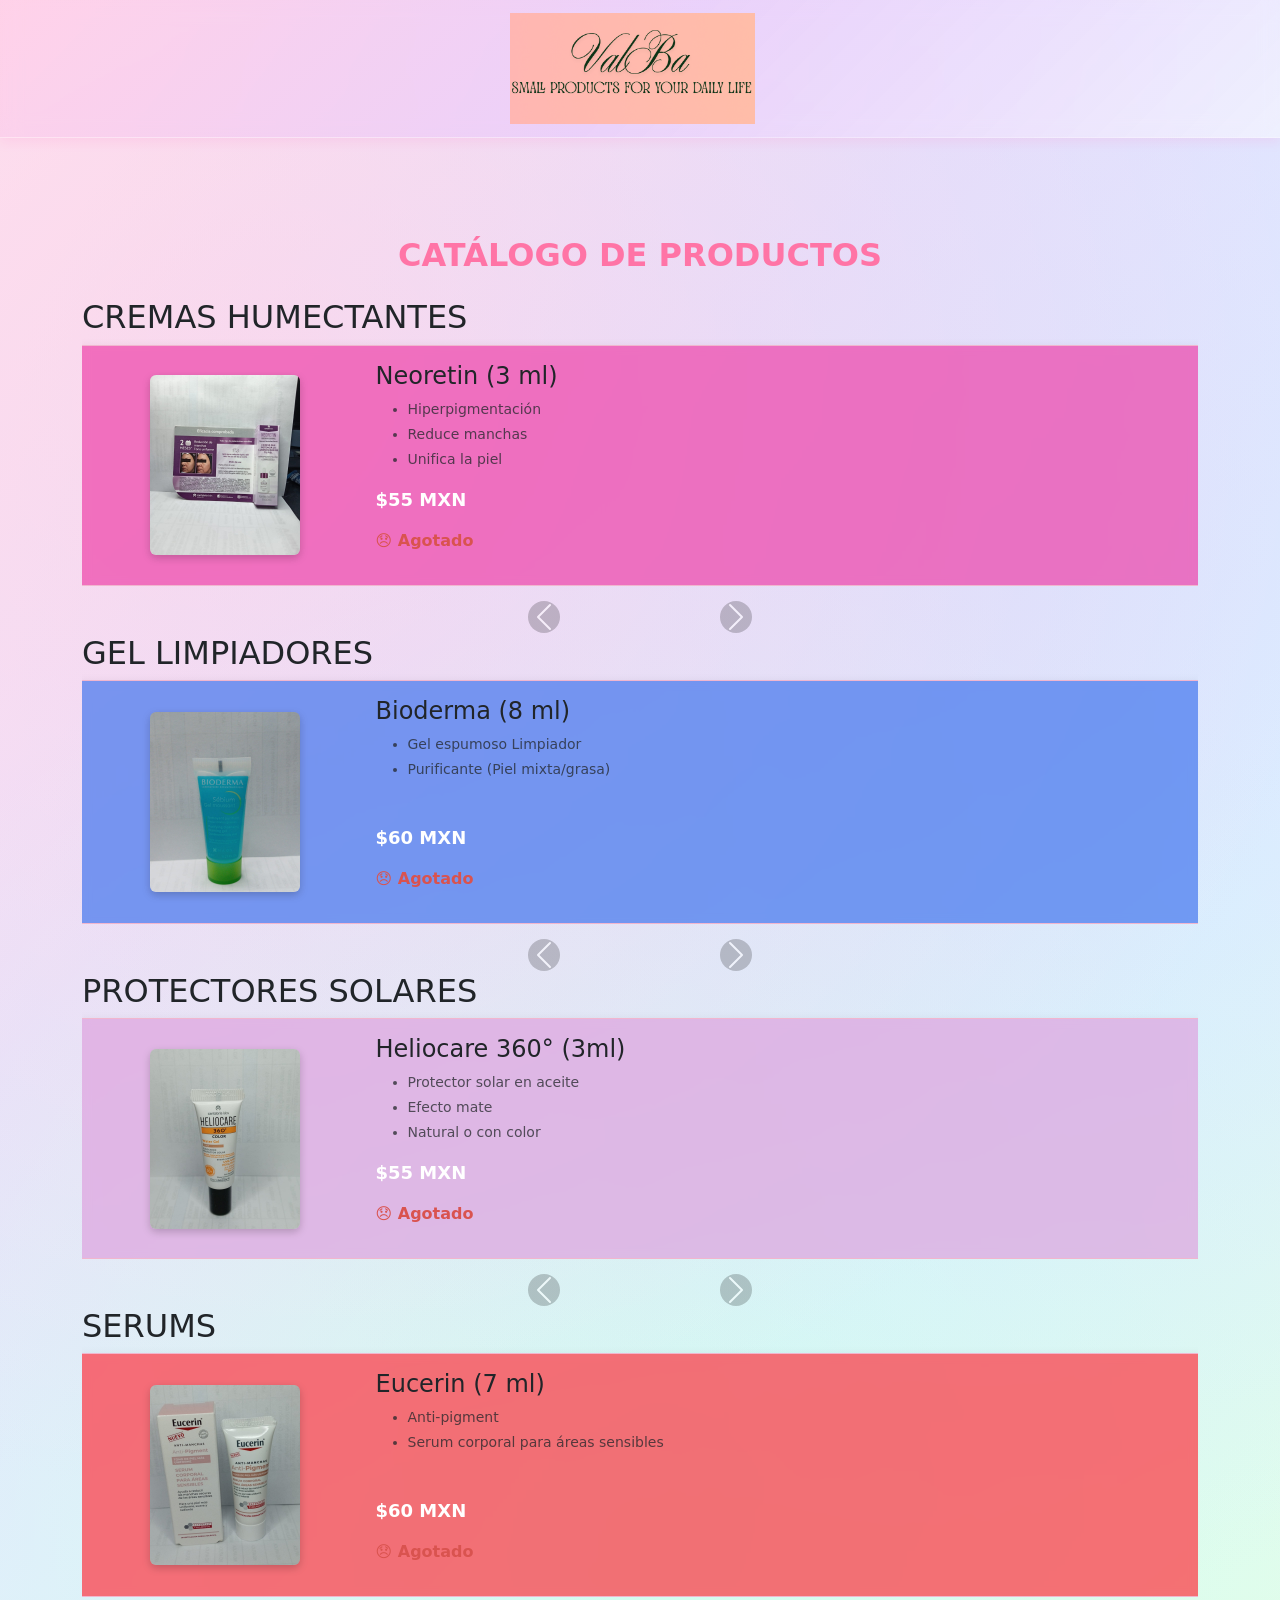
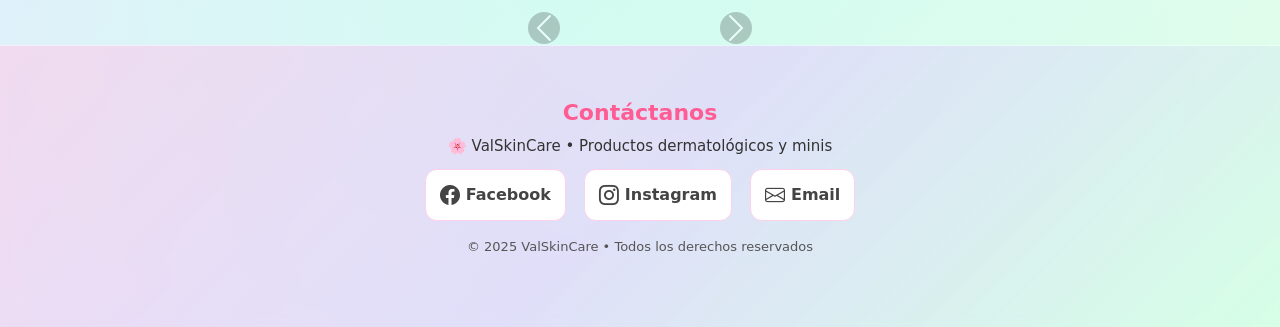
==== commit 1b166dc8: "Add files via upload" ====
--- a/index.html
+++ b/index.html
@@ -29,313 +29,308 @@
 
         <h1 class="text-center mb-4 titulo">CATÁLOGO DE PRODUCTOS</h1>
 
-        <div class="carousel-box">
-            <div id="cX" class="carousel slide">
-                <!-- ⭐ CARRUSEL 1 ⭐ -->
-                <div id="c1" class="carousel slide carousel-fade mb-5" data-bs-interval="false">
-                    <h2>CREMAS HUMECTANTES</h2>
-                    <div class="carousel-inner">
-
-                        <!-- PRODUCTO 1 -->
-                        <div class="carousel-item active">
-                            <div class="row align-items-center p-3">
-                                <div class="col-4 col-md-3 text-center">
-                                    <img src="img/Cremas Humectantes/1.jpg" class="img-fluid rounded"
-                                        style="height:180px; object-fit:cover;">
-                                </div>
-                                <div class="col-8 col-md-9">
-                                    <h4>Neoretin (3 ml)</h4>
-                                    <ul class="text-muted">
-                                        <li>Hiperpigmentación</li>
-                                        <li>Reduce manchas</li>
-                                        <li>Unifica la piel</li>
-                                    </ul>
-                                    <p class="fw-bold precio">$55 MXN</p>
-                                    <p class="estado-producto fw-bold" data-id="1"></p>
-                                </div>
-                            </div>
-                        </div>
-
-                        <!-- PRODUCTO 2 -->
-                        <div class="carousel-item">
-                            <div class="row align-items-center p-3">
-                                <div class="col-4 col-md-3 text-center">
-                                    <img src="img/Cremas Humectantes/2.jpg" class="img-fluid rounded"
-                                        style="height:180px; object-fit:cover;">
-                                </div>
-                                <div class="col-8 col-md-9">
-                                    <h4>Woman Isdin 6 ml</h4>
-                                    <ul class="text-muted">
-                                        <li>Hidratante Vaginal</li>
-                                        <li>Gel Crema </li>
-                                        <br>
-                                    </ul>
-                                    <p class="fw-bold precio">$55 MXN</p>
-                                    <p class="estado-producto fw-bold" data-id="2"></p>
-                                </div>
-                            </div>
-                        </div>
-
-                        <!-- PRODUCTO 3 -->
-                        <div class="carousel-item">
-                            <div class="row align-items-center p-3">
-                                <div class="col-4 col-md-3 text-center">
-                                    <img src="img/Cremas Humectantes/3.jpg" class="img-fluid rounded"
-                                        style="height:180px; object-fit:cover;">
-                                </div>
-                                <div class="col-8 col-md-9">
-                                    <h4>La Roche - Posay 3 ml</h4>
-                                    <ul class="text-muted">
-                                        <li>Hidratante de Larga duración</li>
-                                        <li>Anti - marcas</li>
-                                        <li>Anti imperfecciones</li>
-                                    </ul>
-                                    <p class="fw-bold precio">$55 MXN</p>
-                                    <p class="estado-producto fw-bold" data-id="3"></p>
-                                </div>
-                            </div>
-                        </div>
-
-                        <!-- PRODUCTO 4 -->
-                        <div class="carousel-item">
-                            <div class="row align-items-center p-3">
-                                <div class="col-4 col-md-3 text-center">
-                                    <img src="img/Cremas Humectantes/4.jpg" class="img-fluid rounded"
-                                        style="height:180px; object-fit:cover;">
-                                </div>
-                                <div class="col-8 col-md-9">
-                                    <h4>Vichy 3 ml</h4>
-                                    <ul class="text-muted">
-                                        <li>Crema de noche</li>
-                                        <li>Regeneradora de Hidratación</li>
-                                        <br>
-                                    </ul>
-                                    <p class="fw-bold precio">$55 MXN</p>
-                                    <p class="estado-producto fw-bold" data-id="4"></p>
-                                </div>
-                            </div>
-                        </div>
-
-                        <!-- PRODUCTO 5 -->
-                        <div class="carousel-item">
-                            <div class="row align-items-center p-3">
-                                <div class="col-4 col-md-3 text-center">
-                                    <img src="img/Cremas Humectantes/5.jpg" class="img-fluid rounded"
-                                        style="height:180px; object-fit:cover;">
-                                </div>
-                                <div class="col-8 col-md-9">
-                                    <h4>A - Derma 5 ml</h4>
-                                    <ul class="text-muted">
-                                        <li>Para pieles secas con tendencia atópica</li>
-                                        <br>
-                                        <br>
-                                    </ul>
-                                    <p class="fw-bold precio">$55 MXN</p>
-                                    <p class="estado-producto fw-bold" data-id="5"></p>
-                                </div>
-                            </div>
-                        </div>
-
-                        <!-- PRODUCTO 6 -->
-                        <div class="carousel-item">
-                            <div class="row align-items-center p-3">
-
-                                <div class="col-4 col-md-3 text-center">
-                                    <img src="img/Cremas Humectantes/6.jpg" class="img-fluid rounded"
-                                        style="height:180px; object-fit:cover;">
-                                </div>
-
-                                <div class="col-8 col-md-9">
-                                    <h4>La Roche - Posay 2 ml</h4>
-                                    <ul class="text-muted">
-                                        <li>Crema Hidratante calmante</li>
-                                        <li>Ayuda a reducir las imperfecciones y marcas de la piel</li>
-                                        <br>
-                                    </ul>
-                                    <p class="fw-bold precio">$55 MXN</p>
-                                    <p class="estado-producto fw-bold" data-id="6"></p>
-                                </div>
-
-                            </div>
-                        </div>
-
-                        <!-- PRODUCTO 7 -->
-                        <div class="carousel-item">
-                            <div class="row align-items-center p-3">
-
-                                <div class="col-4 col-md-3 text-center">
-                                    <img src="img/Cremas Humectantes/7.jpg" class="img-fluid rounded"
-                                        style="height:180px; object-fit:cover;">
-                                </div>
-
-                                <div class="col-8 col-md-9">
-                                    <h4>Bioderma 4 ml</h4>
-                                    <ul class="text-muted">
-                                        <li>Ayuda a prevenir los primeros signos de envejecimiento</li>
-                                        <br>
-                                        <br>
-                                    </ul>
-                                    <p class="fw-bold precio">$55 MXN</p>
-                                    <p class="estado-producto fw-bold" data-id="7"></p>
-                                </div>
-
-                            </div>
-                        </div>
-
-                        <!-- PRODUCTO 8 -->
-                        <div class="carousel-item">
-                            <div class="row align-items-center p-3">
-
-                                <div class="col-4 col-md-3 text-center">
-                                    <img src="img/Cremas Humectantes/8.jpg" class="img-fluid rounded"
-                                        style="height:180px; object-fit:cover;">
-                                </div>
-
-                                <div class="col-8 col-md-9">
-                                    <h4>La Roche - Posay 2 ml</h4>
-                                    <ul class="text-muted">
-                                        <li>Crema Hidratante y reparadora diaria</li>
-                                        <li>Para rojeces de la piel</li>
-                                        <br>
-                                    </ul>
-                                    <p class="fw-bold precio">$50 MXN</p>
-                                    <p class="estado-producto fw-bold" data-id="8"></p>
-                                </div>
-
-                            </div>
-                        </div>
-
-                        <!-- PRODUCTO 9 -->
-                        <div class="carousel-item">
-                            <div class="row align-items-center p-3">
-
-                                <div class="col-4 col-md-3 text-center">
-                                    <img src="img/Cremas Humectantes/9.jpg" class="img-fluid rounded"
-                                        style="height:180px; object-fit:cover;">
-                                </div>
-
-                                <div class="col-8 col-md-9">
-                                    <h4>Bioderma 5 ml</h4>
-                                    <ul class="text-muted">
-                                        <li>Crema Hidratante duradera</li>
-                                        <li>Previene rojeces</li>
-                                        <br>
-                                    </ul>
-                                    <p class="fw-bold precio">$55 MXN</p>
-                                    <p class="estado-producto fw-bold" data-id="9"></p>
-                                </div>
-
-                            </div>
-                        </div>
-
-                        <!-- PRODUCTO 10 -->
-                        <div class="carousel-item">
-                            <div class="row align-items-center p-3">
-
-                                <div class="col-4 col-md-3 text-center">
-                                    <img src="img/Cremas Humectantes/10.jpg" class="img-fluid rounded"
-                                        style="height:180px; object-fit:cover;">
-                                </div>
-
-                                <div class="col-8 col-md-9">
-                                    <h4>Endocare 3 ml</h4>
-                                    <ul class="text-muted">
-                                        <li>Reduce la apariencia de las arrugas y líneas de expresión </li>
-                                        <br>
-                                        <br>
-                                    </ul>
-                                    <p class="fw-bold precio">$55 MXN</p>
-                                    <p class="estado-producto fw-bold" data-id="10"></p>
-                                </div>
-
-                            </div>
-                        </div>
-
-                        <!-- PRODUCTO 11 -->
-                        <div class="carousel-item">
-                            <div class="row align-items-center p-3">
-
-                                <div class="col-4 col-md-3 text-center">
-                                    <img src="img/Cremas Humectantes/11.jpg" class="img-fluid rounded"
-                                        style="height:180px; object-fit:cover;">
-                                </div>
-
-                                <div class="col-8 col-md-9">
-                                    <h4>La Roche - Posay 3 ml</h4>
-                                    <ul class="text-muted">
-                                        <li>Rellena y repara la piel</li>
-                                        <br>
-                                        <br>
-                                    </ul>
-                                    <p class="fw-bold precio">$55 MXN</p>
-                                    <p class="estado-producto fw-bold" data-id="11"></p>
-                                </div>
-
-                            </div>
-                        </div>
-
-                        <!-- PRODUCTO 12 -->
-                        <div class="carousel-item">
-                            <div class="row align-items-center p-3">
-
-                                <div class="col-4 col-md-3 text-center">
-                                    <img src="img/Cremas Humectantes/12.jpg" class="img-fluid rounded"
-                                        style="height:180px; object-fit:cover;">
-                                </div>
-
-                                <div class="col-8 col-md-9">
-                                    <h4>Biretix 5 ml</h4>
-                                    <ul class="text-muted">
-                                        <li>Ayuda a las imperfecciones</li>
-                                        <li>Ayuda al control de grasa</li>
-                                        <br>
-                                    </ul>
-                                    <p class="fw-bold precio">$55 MXN</p>
-                                    <p class="estado-producto fw-bold" data-id="12"></p>
-                                </div>
-
-                            </div>
-                        </div>
-
-                        <!-- PRODUCTO 13 -->
-                        <div class="carousel-item">
-                            <div class="row align-items-center p-3">
-
-                                <div class="col-4 col-md-3 text-center">
-                                    <img src="img/Cremas Humectantes/13.jpg" class="img-fluid rounded"
-                                        style="height:180px; object-fit:cover;">
-                                </div>
-
-                                <div class="col-8 col-md-9">
-                                    <h4>La Roche - Posay 15 ml</h4>
-                                    <ul class="text-muted">
-                                        <li>Crema para pieles muy secas o ásperas</li>
-                                        <br>
-                                        <br>
-                                    </ul>
-                                    <p class="fw-bold precio">$65 MXN</p>
-                                    <p class="estado-producto fw-bold" data-id="13"></p>
-                                </div>
-
-                            </div>
-                        </div>
-
-                    </div>
-
-                    <button class="carousel-control-prev" type="button" data-bs-target="#c1" data-bs-slide="prev">
-                        <span class="carousel-control-prev-icon"></span>
-                    </button>
-                    <button class="carousel-control-next" type="button" data-bs-target="#c1" data-bs-slide="next">
-                        <span class="carousel-control-next-icon"></span>
-                    </button>
-                </div>
+        <!-- ⭐ CARRUSEL 1 ⭐ -->
+        <div id="c1" class="carousel slide carousel-fade mb-5" data-bs-interval="false">
+            <div class="carousel-inner">
+                <h2>CREMAS HUMECTANTES</h2>
+                <!-- PRODUCTO 1 -->
+                <div class="carousel-item active">
+                    <div class="row align-items-center p-3">
+                        <div class="col-4 col-md-3 text-center">
+                            <img src="img/Cremas Humectantes/1.jpg" class="img-fluid rounded"
+                                style="height:180px; object-fit:cover;">
+                        </div>
+                        <div class="col-8 col-md-9">
+                            <h4>Neoretin (3 ml)</h4>
+                            <ul class="text-muted">
+                                <li>Hiperpigmentación</li>
+                                <li>Reduce manchas</li>
+                                <li>Unifica la piel</li>
+                            </ul>
+                            <p class="fw-bold precio">$55 MXN</p>
+                            <p class="estado-producto fw-bold" data-id="1"></p>
+                        </div>
+                    </div>
+                </div>
+
+                <!-- PRODUCTO 2 -->
+                <div class="carousel-item">
+                    <div class="row align-items-center p-3">
+                        <div class="col-4 col-md-3 text-center">
+                            <img src="img/Cremas Humectantes/2.jpg" class="img-fluid rounded"
+                                style="height:180px; object-fit:cover;">
+                        </div>
+                        <div class="col-8 col-md-9">
+                            <h4>Woman Isdin 6 ml</h4>
+                            <ul class="text-muted">
+                                <li>Hidratante Vaginal</li>
+                                <li>Gel Crema </li>
+                                <br>
+                            </ul>
+                            <p class="fw-bold precio">$55 MXN</p>
+                            <p class="estado-producto fw-bold" data-id="2"></p>
+                        </div>
+                    </div>
+                </div>
+
+                <!-- PRODUCTO 3 -->
+                <div class="carousel-item">
+                    <div class="row align-items-center p-3">
+                        <div class="col-4 col-md-3 text-center">
+                            <img src="img/Cremas Humectantes/3.jpg" class="img-fluid rounded"
+                                style="height:180px; object-fit:cover;">
+                        </div>
+                        <div class="col-8 col-md-9">
+                            <h4>La Roche - Posay 3 ml</h4>
+                            <ul class="text-muted">
+                                <li>Hidratante de Larga duración</li>
+                                <li>Anti - marcas</li>
+                                <li>Anti imperfecciones</li>
+                            </ul>
+                            <p class="fw-bold precio">$55 MXN</p>
+                            <p class="estado-producto fw-bold" data-id="3"></p>
+                        </div>
+                    </div>
+                </div>
+
+                <!-- PRODUCTO 4 -->
+                <div class="carousel-item">
+                    <div class="row align-items-center p-3">
+                        <div class="col-4 col-md-3 text-center">
+                            <img src="img/Cremas Humectantes/4.jpg" class="img-fluid rounded"
+                                style="height:180px; object-fit:cover;">
+                        </div>
+                        <div class="col-8 col-md-9">
+                            <h4>Vichy 3 ml</h4>
+                            <ul class="text-muted">
+                                <li>Crema de noche</li>
+                                <li>Regeneradora de Hidratación</li>
+                                <br>
+                            </ul>
+                            <p class="fw-bold precio">$55 MXN</p>
+                            <p class="estado-producto fw-bold" data-id="4"></p>
+                        </div>
+                    </div>
+                </div>
+
+                <!-- PRODUCTO 5 -->
+                <div class="carousel-item">
+                    <div class="row align-items-center p-3">
+                        <div class="col-4 col-md-3 text-center">
+                            <img src="img/Cremas Humectantes/5.jpg" class="img-fluid rounded"
+                                style="height:180px; object-fit:cover;">
+                        </div>
+                        <div class="col-8 col-md-9">
+                            <h4>A - Derma 5 ml</h4>
+                            <ul class="text-muted">
+                                <li>Para pieles secas con tendencia atópica</li>
+                                <br>
+                                <br>
+                            </ul>
+                            <p class="fw-bold precio">$55 MXN</p>
+                            <p class="estado-producto fw-bold" data-id="5"></p>
+                        </div>
+                    </div>
+                </div>
+
+                <!-- PRODUCTO 6 -->
+                <div class="carousel-item">
+                    <div class="row align-items-center p-3">
+
+                        <div class="col-4 col-md-3 text-center">
+                            <img src="img/Cremas Humectantes/6.jpg" class="img-fluid rounded"
+                                style="height:180px; object-fit:cover;">
+                        </div>
+
+                        <div class="col-8 col-md-9">
+                            <h4>La Roche - Posay 2 ml</h4>
+                            <ul class="text-muted">
+                                <li>Crema Hidratante calmante</li>
+                                <li>Ayuda a reducir las imperfecciones y marcas de la piel</li>
+                                <br>
+                            </ul>
+                            <p class="fw-bold precio">$55 MXN</p>
+                            <p class="estado-producto fw-bold" data-id="6"></p>
+                        </div>
+
+                    </div>
+                </div>
+
+                <!-- PRODUCTO 7 -->
+                <div class="carousel-item">
+                    <div class="row align-items-center p-3">
+
+                        <div class="col-4 col-md-3 text-center">
+                            <img src="img/Cremas Humectantes/7.jpg" class="img-fluid rounded"
+                                style="height:180px; object-fit:cover;">
+                        </div>
+
+                        <div class="col-8 col-md-9">
+                            <h4>Bioderma 4 ml</h4>
+                            <ul class="text-muted">
+                                <li>Ayuda a prevenir los primeros signos de envejecimiento</li>
+                                <br>
+                                <br>
+                            </ul>
+                            <p class="fw-bold precio">$55 MXN</p>
+                            <p class="estado-producto fw-bold" data-id="7"></p>
+                        </div>
+
+                    </div>
+                </div>
+
+                <!-- PRODUCTO 8 -->
+                <div class="carousel-item">
+                    <div class="row align-items-center p-3">
+
+                        <div class="col-4 col-md-3 text-center">
+                            <img src="img/Cremas Humectantes/8.jpg" class="img-fluid rounded"
+                                style="height:180px; object-fit:cover;">
+                        </div>
+
+                        <div class="col-8 col-md-9">
+                            <h4>La Roche - Posay 2 ml</h4>
+                            <ul class="text-muted">
+                                <li>Crema Hidratante y reparadora diaria</li>
+                                <li>Para rojeces de la piel</li>
+                                <br>
+                            </ul>
+                            <p class="fw-bold precio">$50 MXN</p>
+                            <p class="estado-producto fw-bold" data-id="8"></p>
+                        </div>
+
+                    </div>
+                </div>
+
+                <!-- PRODUCTO 9 -->
+                <div class="carousel-item">
+                    <div class="row align-items-center p-3">
+
+                        <div class="col-4 col-md-3 text-center">
+                            <img src="img/Cremas Humectantes/9.jpg" class="img-fluid rounded"
+                                style="height:180px; object-fit:cover;">
+                        </div>
+
+                        <div class="col-8 col-md-9">
+                            <h4>Bioderma 5 ml</h4>
+                            <ul class="text-muted">
+                                <li>Crema Hidratante duradera</li>
+                                <li>Previene rojeces</li>
+                                <br>
+                            </ul>
+                            <p class="fw-bold precio">$55 MXN</p>
+                            <p class="estado-producto fw-bold" data-id="9"></p>
+                        </div>
+
+                    </div>
+                </div>
+
+                <!-- PRODUCTO 10 -->
+                <div class="carousel-item">
+                    <div class="row align-items-center p-3">
+
+                        <div class="col-4 col-md-3 text-center">
+                            <img src="img/Cremas Humectantes/10.jpg" class="img-fluid rounded"
+                                style="height:180px; object-fit:cover;">
+                        </div>
+
+                        <div class="col-8 col-md-9">
+                            <h4>Endocare 3 ml</h4>
+                            <ul class="text-muted">
+                                <li>Reduce la apariencia de las arrugas y líneas de expresión </li>
+                                <br>
+                                <br>
+                            </ul>
+                            <p class="fw-bold precio">$55 MXN</p>
+                            <p class="estado-producto fw-bold" data-id="10"></p>
+                        </div>
+
+                    </div>
+                </div>
+
+                <!-- PRODUCTO 11 -->
+                <div class="carousel-item">
+                    <div class="row align-items-center p-3">
+
+                        <div class="col-4 col-md-3 text-center">
+                            <img src="img/Cremas Humectantes/11.jpg" class="img-fluid rounded"
+                                style="height:180px; object-fit:cover;">
+                        </div>
+
+                        <div class="col-8 col-md-9">
+                            <h4>La Roche - Posay 3 ml</h4>
+                            <ul class="text-muted">
+                                <li>Rellena y repara la piel</li>
+                                <br>
+                                <br>
+                            </ul>
+                            <p class="fw-bold precio">$55 MXN</p>
+                            <p class="estado-producto fw-bold" data-id="11"></p>
+                        </div>
+
+                    </div>
+                </div>
+
+                <!-- PRODUCTO 12 -->
+                <div class="carousel-item">
+                    <div class="row align-items-center p-3">
+
+                        <div class="col-4 col-md-3 text-center">
+                            <img src="img/Cremas Humectantes/12.jpg" class="img-fluid rounded"
+                                style="height:180px; object-fit:cover;">
+                        </div>
+
+                        <div class="col-8 col-md-9">
+                            <h4>Biretix 5 ml</h4>
+                            <ul class="text-muted">
+                                <li>Ayuda a las imperfecciones</li>
+                                <li>Ayuda al control de grasa</li>
+                                <br>
+                            </ul>
+                            <p class="fw-bold precio">$55 MXN</p>
+                            <p class="estado-producto fw-bold" data-id="12"></p>
+                        </div>
+
+                    </div>
+                </div>
+
+                <!-- PRODUCTO 13 -->
+                <div class="carousel-item">
+                    <div class="row align-items-center p-3">
+
+                        <div class="col-4 col-md-3 text-center">
+                            <img src="img/Cremas Humectantes/13.jpg" class="img-fluid rounded"
+                                style="height:180px; object-fit:cover;">
+                        </div>
+
+                        <div class="col-8 col-md-9">
+                            <h4>La Roche - Posay 15 ml</h4>
+                            <ul class="text-muted">
+                                <li>Crema para pieles muy secas o ásperas</li>
+                                <br>
+                                <br>
+                            </ul>
+                            <p class="fw-bold precio">$65 MXN</p>
+                            <p class="estado-producto fw-bold" data-id="13"></p>
+                        </div>
+
+                    </div>
+                </div>
+
             </div>
+
+            <button class="carousel-control-prev" type="button" data-bs-target="#c1" data-bs-slide="prev">
+                <span class="carousel-control-prev-icon"></span>
+            </button>
+            <button class="carousel-control-next" type="button" data-bs-target="#c1" data-bs-slide="next">
+                <span class="carousel-control-next-icon"></span>
+            </button>
         </div>
 
         <!-- ⭐ CARRUSEL 2 ⭐ -->
         <div id="c2" class="carousel slide carousel-fade mb-5" data-bs-interval="false">
-            <h2>GEL LIMPIADORES</h2>
             <div class="carousel-inner">
+                <h2>GEL LIMPIADORES</h2>
                 <!-- PRODUCTO 1 -->
                 <div class="carousel-item active">
                     <div class="row align-items-center p-3">
@@ -448,9 +443,8 @@
 
         <!-- ⭐ CARRUSEL 3 ⭐ -->
         <div id="c3" class="carousel slide carousel-fade mb-5" data-bs-interval="false">
-            <h2>PROTECTORES SOLARES</h2>
             <div class="carousel-inner">
-
+                <h2>PROTECTORES SOLARES</h2>
                 <!-- PRODUCTO 1 -->
                 <div class="carousel-item active">
                     <div class="row align-items-center p-3">
@@ -625,9 +619,8 @@
 
         <!-- ⭐ CARRUSEL 4 ⭐ -->
         <div id="c4" class="carousel slide carousel-fade mb-5" data-bs-interval="false">
-            <h2>SERUMS</h2>
             <div class="carousel-inner">
-
+                <h2>SERUMS</h2>
                 <!-- PRODUCTO 1 -->
                 <div class="carousel-item active">
                     <div class="row align-items-center p-3">
--- a/styles.css
+++ b/styles.css
@@ -244,11 +244,3 @@
     color: #555;
     margin-top: 20px;
 }
-
-/* Márgenes laterales solo en computadoras */
-@media (min-width: 992px) {
-    .carousel-box {
-        padding-left: 60px;
-        padding-right: 60px;
-    }
-}
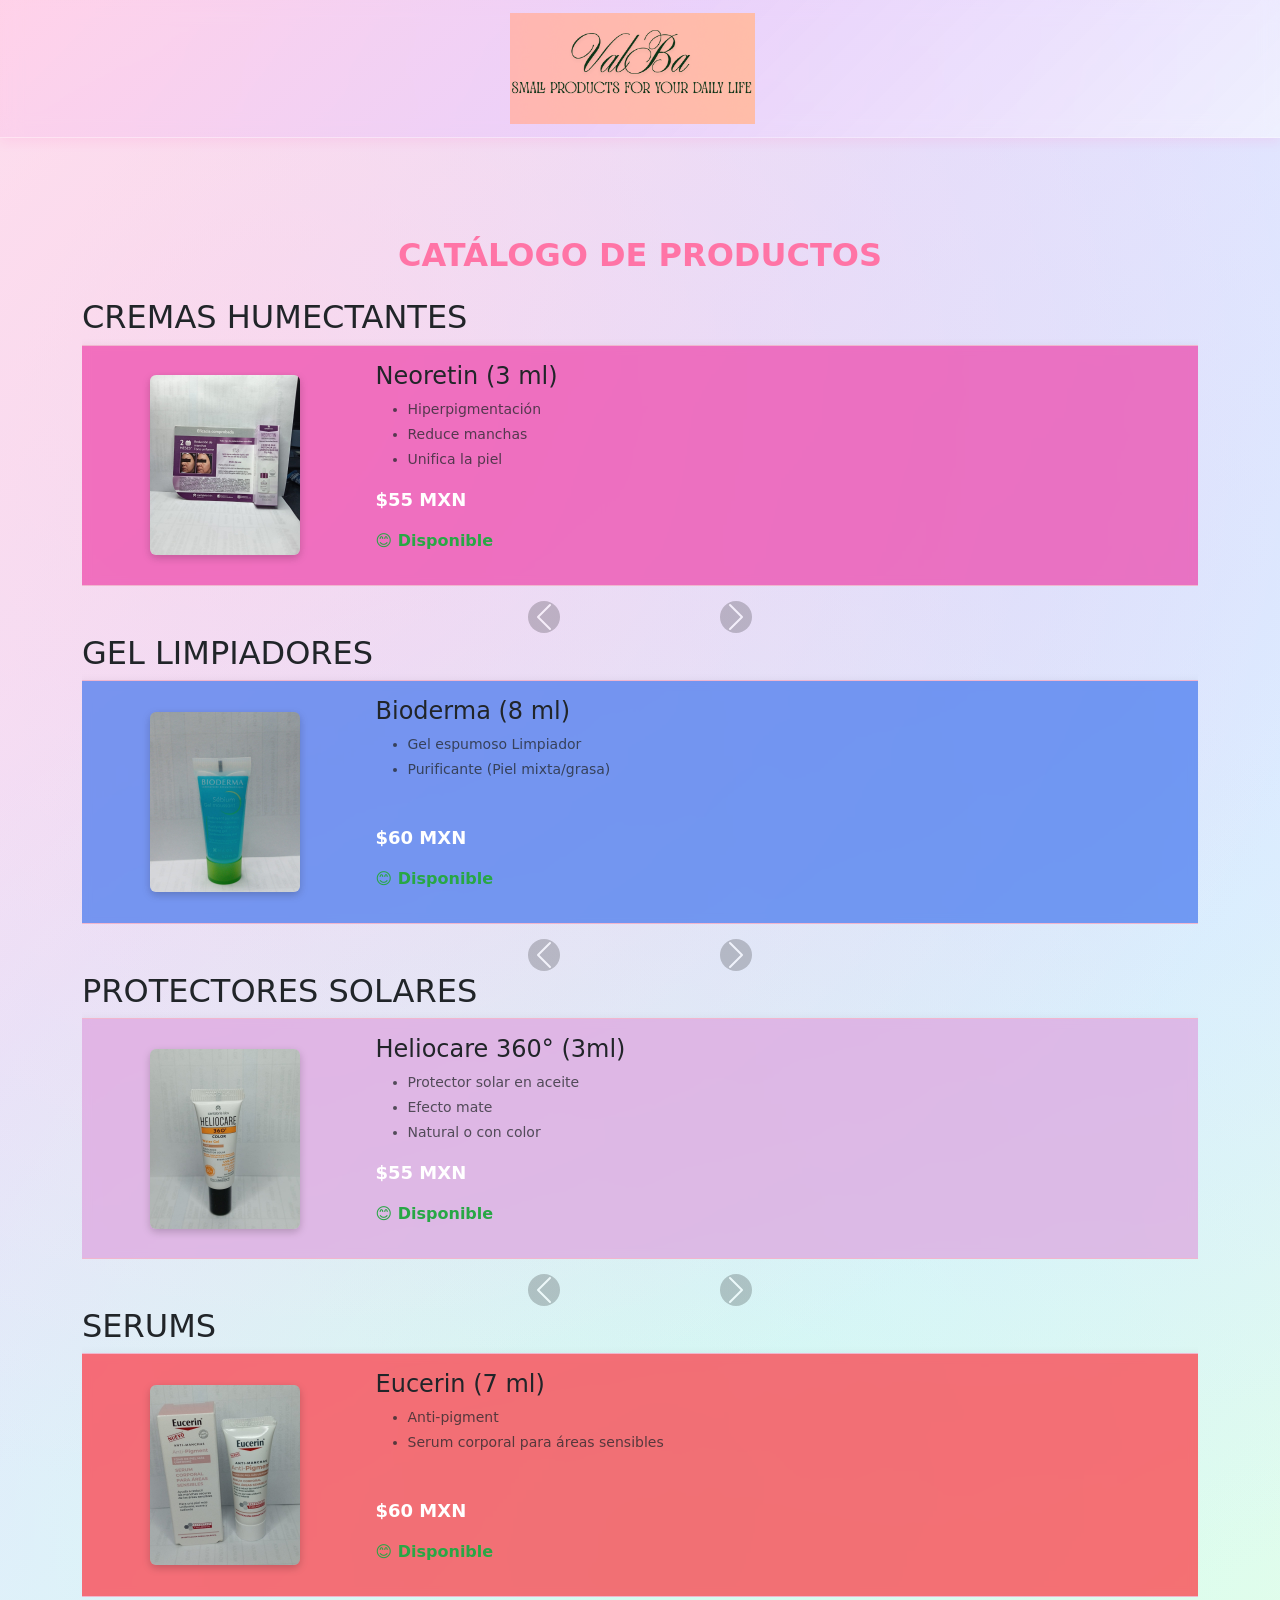
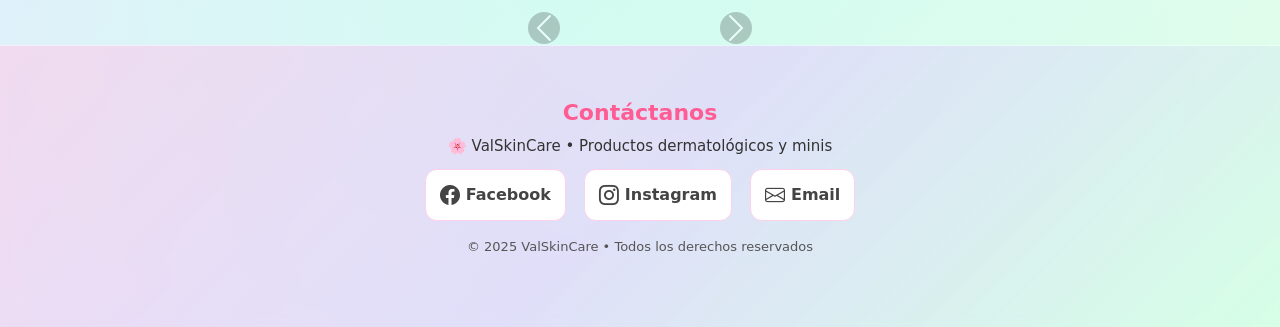
==== commit 8c9cb71d: "Add files via upload" ====
--- a/index.html
+++ b/index.html
@@ -317,6 +317,263 @@
                     </div>
                 </div>
 
+                <!-- PRODUCTO 14 -->
+                <div class="carousel-item">
+                    <div class="row align-items-center p-3">
+
+                        <div class="col-4 col-md-3 text-center">
+                            <img src="img/Cremas Humectantes/antelios amarillo.jpg" class="img-fluid rounded"
+                                style="height:180px; object-fit:cover;">
+                        </div>
+
+                        <div class="col-8 col-md-9">
+                            <h4>Anthelios Amarillo 3ml</h4>
+                            <ul class="text-muted">
+                                <li>Protege contra el sol: UVB, UVA y UVA ultralargos</li>
+                                <li>Previene manchas, arrugas y oscurecimiento de marcas de acné</li>
+                                <br>
+                            </ul>
+                            <p class="fw-bold precio">$55 MXN</p>
+                            <p class="estado-producto fw-bold" data-id="14"></p>
+                        </div>
+
+                    </div>
+                </div>
+
+                <!-- PRODUCTO 15 -->
+                <div class="carousel-item">
+                    <div class="row align-items-center p-3">
+
+                        <div class="col-4 col-md-3 text-center">
+                            <img src="img/Cremas Humectantes/antelios morado .jpg" class="img-fluid rounded"
+                                style="height:180px; object-fit:cover;">
+                        </div>
+
+                        <div class="col-8 col-md-9">
+                            <h4>Anthelios Morado 3ml</h4>
+                            <ul class="text-muted">
+                                <li>Alta Resistencia: Es ultra resistente al agua, al sudor y a la arena</li>
+                                <li>Pieles Sensibles: Es ideal para pieles sensibles y, al ser sin perfume, minimiza el
+                                    riesgo de reacciones alérgicas</li>
+                                <br>
+                            </ul>
+                            <p class="fw-bold precio">$55 MXN</p>
+                            <p class="estado-producto fw-bold" data-id="15"></p>
+                        </div>
+
+                    </div>
+                </div>
+
+                <!-- PRODUCTO 16 -->
+                <div class="carousel-item">
+                    <div class="row align-items-center p-3">
+
+                        <div class="col-4 col-md-3 text-center">
+                            <img src="img/Cremas Humectantes/antelios verde.jpg" class="img-fluid rounded"
+                                style="height:180px; object-fit:cover;">
+                        </div>
+
+                        <div class="col-8 col-md-9">
+                            <h4>Anthelios Verde 3ml</h4>
+                            <ul class="text-muted">
+                                <li>Previene manchas, arrugas y oscurecimiento de marcas de acné</li>
+                                <li>Protege contra el sol: UVB, UVA y UVA ultralargos</li>
+                                <br>
+                            </ul>
+                            <p class="fw-bold precio">$55 MXN</p>
+                            <p class="estado-producto fw-bold" data-id="16"></p>
+                        </div>
+
+                    </div>
+                </div>
+
+                <!-- PRODUCTO 17 -->
+                <div class="carousel-item">
+                    <div class="row align-items-center p-3">
+
+                        <div class="col-4 col-md-3 text-center">
+                            <img src="img/Cremas Humectantes/cetaphil pro.jpg" class="img-fluid rounded"
+                                style="height:180px; object-fit:cover;">
+                        </div>
+
+                        <div class="col-8 col-md-9">
+                            <h4>Cetaphil Pro 10 ml</h4>
+                            <ul class="text-muted">
+                                <li>Control de piel grasa</li>
+                                <li>Con factor de protector solar FPS30</li>
+                                <br>
+                            </ul>
+                            <p class="fw-bold precio">$65 MXN</p>
+                            <p class="estado-producto fw-bold" data-id="17"></p>
+                        </div>
+
+                    </div>
+                </div>
+
+                <!-- PRODUCTO 18 -->
+                <div class="carousel-item">
+                    <div class="row align-items-center p-3">
+
+                        <div class="col-4 col-md-3 text-center">
+                            <img src="img/Cremas Humectantes/efeclar A.z..jpg" class="img-fluid rounded"
+                                style="height:180px; object-fit:cover;">
+                        </div>
+
+                        <div class="col-8 col-md-9">
+                            <h4>Efelcar A.Z. 3ml</h4>
+                            <ul class="text-muted">
+                                <li>Anti-imperfecciones, anti-marcas y anti-arrugas</li>
+                                <li>Ideal para piel mixta o grasa</li>
+                                <br>
+                            </ul>
+                            <p class="fw-bold precio">$55 MXN</p>
+                            <p class="estado-producto fw-bold" data-id="18"></p>
+                        </div>
+
+                    </div>
+                </div>
+
+                <!-- PRODUCTO 19 -->
+                <div class="carousel-item">
+                    <div class="row align-items-center p-3">
+
+                        <div class="col-4 col-md-3 text-center">
+                            <img src="img/Cremas Humectantes/efeclar duo .jpg" class="img-fluid rounded"
+                                style="height:180px; object-fit:cover;">
+                        </div>
+
+                        <div class="col-8 col-md-9">
+                            <h4>Efeclar Duo 3ml</h4>
+                            <ul class="text-muted">
+                                <li>Protege contra los rayos UV gracias al SPF 30</li>
+                                <li>Reduce granos y brotes (anti-imperfecciones)</li>
+                                <br>
+                            </ul>
+                            <p class="fw-bold precio">$55 MXN</p>
+                            <p class="estado-producto fw-bold" data-id="19"></p>
+                        </div>
+
+                    </div>
+                </div>
+
+                <!-- PRODUCTO 20 -->
+                <div class="carousel-item">
+                    <div class="row align-items-center p-3">
+
+                        <div class="col-4 col-md-3 text-center">
+                            <img src="img/Cremas Humectantes/efeclar iso .jpg" class="img-fluid rounded"
+                                style="height:180px; object-fit:cover;">
+                        </div>
+
+                        <div class="col-8 col-md-9">
+                            <h4>Efeclar ISO 3ml</h4>
+                            <ul class="text-muted">
+                                <li>Ayuda a reducir imperfecciones y marcas, pero sin resecar</li>
+                                <li>Mantiene el microbioma equilibrado</li>
+                                <br>
+                            </ul>
+                            <p class="fw-bold precio">$55 MXN</p>
+                            <p class="estado-producto fw-bold" data-id="20"></p>
+                        </div>
+
+                    </div>
+                </div>
+
+                <!-- PRODUCTO 21 -->
+                <div class="carousel-item">
+                    <div class="row align-items-center p-3">
+
+                        <div class="col-4 col-md-3 text-center">
+                            <img src="img/Cremas Humectantes/efeclar serum .jpg" class="img-fluid rounded"
+                                style="height:180px; object-fit:cover;">
+                        </div>
+
+                        <div class="col-8 col-md-9">
+                            <h4>Efeclar Serum 3ml</h4>
+                            <ul class="text-muted">
+                                <li>Desvanecer marcas post-acné</li>
+                                <li>Alisar la textura (piel más suave)</li>
+                                <li>Desobstruir poros</li>
+                            </ul>
+                            <p class="fw-bold precio">$55 MXN</p>
+                            <p class="estado-producto fw-bold" data-id="21"></p>
+                        </div>
+
+                    </div>
+                </div>
+
+                <!-- PRODUCTO 22 -->
+                <div class="carousel-item">
+                    <div class="row align-items-center p-3">
+
+                        <div class="col-4 col-md-3 text-center">
+                            <img src="img/Cremas Humectantes/endocare age.jpg" class="img-fluid rounded"
+                                style="height:180px; object-fit:cover;">
+                        </div>
+
+                        <div class="col-8 col-md-9">
+                            <h4>Endocare Age 2ml</h4>
+                            <ul class="text-muted">
+                                <li>Contiene Ácido Hialurónico (Hyaluronic Acid) para proporcionar una hidratación
+                                    intensa</li>
+                                <li>Rellena las líneas finas de expresión</li>
+                                <br>
+                            </ul>
+                            <p class="fw-bold precio">$55 MXN</p>
+                            <p class="estado-producto fw-bold" data-id="22"></p>
+                        </div>
+
+                    </div>
+                </div>
+
+                <!-- PRODUCTO 23 -->
+                <div class="carousel-item">
+                    <div class="row align-items-center p-3">
+
+                        <div class="col-4 col-md-3 text-center">
+                            <img src="img/Cremas Humectantes/toleriane creme.jpg" class="img-fluid rounded"
+                                style="height:180px; object-fit:cover;">
+                        </div>
+
+                        <div class="col-8 col-md-9">
+                            <h4>Effaclar TOLERIANE 2 ml</h4>
+                            <ul class="text-muted">
+                                <li>Su función principal es calmar y aliviar de inmediato las sensaciones de irritación,
+                                    picazón, ardor y enrojecimiento en la piel sensible o alérgica</li>
+                                <br>
+                                <br>
+                            </ul>
+                            <p class="fw-bold precio">$55 MXN</p>
+                            <p class="estado-producto fw-bold" data-id="23"></p>
+                        </div>
+
+                    </div>
+                </div>
+
+                <!-- PRODUCTO 24 -->
+                <div class="carousel-item">
+                    <div class="row align-items-center p-3">
+
+                        <div class="col-4 col-md-3 text-center">
+                            <img src="img/Cremas Humectantes/bioderma.png" class="img-fluid rounded"
+                                style="height:180px; object-fit:cover;">
+                        </div>
+
+                        <div class="col-8 col-md-9">
+                            <h4>Bioderma Defensive serum 4 ml</h4>
+                            <ul class="text-muted">
+                                <li>Es un concentrado hidratante y calmante diseñado para reforzar las defensas
+                                    naturales de la piel sensible o sensibilizada</li>
+                                <br>
+                                <br>
+                            </ul>
+                            <p class="fw-bold precio">$55 MXN</p>
+                            <p class="estado-producto fw-bold" data-id="24"></p>
+                        </div>
+
+                    </div>
+                </div>
+
             </div>
 
             <button class="carousel-control-prev" type="button" data-bs-target="#c1" data-bs-slide="prev">
@@ -346,7 +603,7 @@
                                 <br>
                             </ul>
                             <p class="fw-bold precio">$60 MXN</p>
-                            <p class="estado-producto fw-bold" data-id="14"></p>
+                            <p class="estado-producto fw-bold" data-id="25"></p>
                         </div>
                     </div>
                 </div>
@@ -366,7 +623,7 @@
                                 <br>
                             </ul>
                             <p class="fw-bold precio">$65 MXN</p>
-                            <p class="estado-producto fw-bold" data-id="15"></p>
+                            <p class="estado-producto fw-bold" data-id="26"></p>
                         </div>
                     </div>
                 </div>
@@ -386,7 +643,7 @@
                                 <br>
                             </ul>
                             <p class="fw-bold precio">$65 MXN</p>
-                            <p class="estado-producto fw-bold" data-id="16"></p>
+                            <p class="estado-producto fw-bold" data-id="27"></p>
                         </div>
                     </div>
                 </div>
@@ -406,7 +663,7 @@
                                 <br>
                             </ul>
                             <p class="fw-bold precio">$55 MXN</p>
-                            <p class="estado-producto fw-bold" data-id="17"></p>
+                            <p class="estado-producto fw-bold" data-id="28"></p>
                         </div>
                     </div>
                 </div>
@@ -426,7 +683,48 @@
                                 <br>
                             </ul>
                             <p class="fw-bold precio">$65 MXN</p>
-                            <p class="estado-producto fw-bold" data-id="18"></p>
+                            <p class="estado-producto fw-bold" data-id="29"></p>
+                        </div>
+                    </div>
+                </div>
+
+                <!-- PRODUCTO 6 -->
+                <div class="carousel-item">
+                    <div class="row align-items-center p-3">
+                        <div class="col-4 col-md-3 text-center">
+                            <img src="img/Gel Limpiadores/exomega.jpg" class="img-fluid rounded"
+                                style="height:180px; object-fit:cover;">
+                        </div>
+                        <div class="col-8 col-md-9">
+                            <h4>A-Derma Exomega 25ml</h4>
+                            <ul class="text-muted">
+                                <li>Este producto es un aceite de limpieza (jabón) para el cuerpo y/o rostro</li>
+                                <li>Diseñado para pieles muy secas y con tendencia atópica</li>
+                                <br>
+                            </ul>
+                            <p class="fw-bold precio">$65 MXN</p>
+                            <p class="estado-producto fw-bold" data-id="30"></p>
+                        </div>
+                    </div>
+                </div>
+
+                <!-- PRODUCTO 7 -->
+                <div class="carousel-item">
+                    <div class="row align-items-center p-3">
+                        <div class="col-4 col-md-3 text-center">
+                            <img src="img/Gel Limpiadores/hyaluboost.jpg" class="img-fluid rounded"
+                                style="height:180px; object-fit:cover;">
+                        </div>
+                        <div class="col-8 col-md-9">
+                            <h4>ENDOCARE dermolimpiador gel 5 ml</h4>
+                            <ul class="text-muted">
+                                <li>Contiene Ácido Hialurónico (Hyaluronic Acid) para atraer y retener agua en la piel
+                                </li>
+                                <li>Al hidratar profundamente, rellena las líneas finas y las primeras arrugas</li>
+                                <br>
+                            </ul>
+                            <p class="fw-bold precio">$55 MXN</p>
+                            <p class="estado-producto fw-bold" data-id="31"></p>
                         </div>
                     </div>
                 </div>
@@ -462,7 +760,7 @@
                                 <li>Natural o con color</li>
                             </ul>
                             <p class="fw-bold precio">$55 MXN</p>
-                            <p class="estado-producto fw-bold" data-id="19"></p>
+                            <p class="estado-producto fw-bold" data-id="32"></p>
                         </div>
 
                     </div>
@@ -485,7 +783,7 @@
                                 <li>Cobertura amplia</li>
                             </ul>
                             <p class="fw-bold precio">$55 MXN</p>
-                            <p class="estado-producto fw-bold" data-id="20"></p>
+                            <p class="estado-producto fw-bold" data-id="33"></p>
                         </div>
 
                     </div>
@@ -508,7 +806,7 @@
                                 <li>Corrige</li>
                             </ul>
                             <p class="fw-bold precio">$55 MXN</p>
-                            <p class="estado-producto fw-bold" data-id="21"></p>
+                            <p class="estado-producto fw-bold" data-id="34"></p>
                         </div>
 
                     </div>
@@ -531,7 +829,7 @@
                                 <br>
                             </ul>
                             <p class="fw-bold precio">$55 MXN</p>
-                            <p class="estado-producto fw-bold" data-id="22"></p>
+                            <p class="estado-producto fw-bold" data-id="35"></p>
                         </div>
 
                     </div>
@@ -554,7 +852,7 @@
                                 <br>
                             </ul>
                             <p class="fw-bold precio">$55 MXN</p>
-                            <p class="estado-producto fw-bold" data-id="23"></p>
+                            <p class="estado-producto fw-bold" data-id="36"></p>
                         </div>
 
                     </div>
@@ -577,7 +875,7 @@
                                 <br>
                             </ul>
                             <p class="fw-bold precio">$55 MXN</p>
-                            <p class="estado-producto fw-bold" data-id="24"></p>
+                            <p class="estado-producto fw-bold" data-id="37"></p>
                         </div>
 
                     </div>
@@ -600,7 +898,7 @@
                                 <br>
                             </ul>
                             <p class="fw-bold precio">$55 MXN</p>
-                            <p class="estado-producto fw-bold" data-id="25"></p>
+                            <p class="estado-producto fw-bold" data-id="38"></p>
                         </div>
 
                     </div>
@@ -638,7 +936,7 @@
                                 <br>
                             </ul>
                             <p class="fw-bold precio">$60 MXN</p>
-                            <p class="estado-producto fw-bold" data-id="26"></p>
+                            <p class="estado-producto fw-bold" data-id="39"></p>
                         </div>
 
                     </div>
@@ -661,7 +959,7 @@
                                 <br>
                             </ul>
                             <p class="fw-bold precio">$55 MXN</p>
-                            <p class="estado-producto fw-bold" data-id="27"></p>
+                            <p class="estado-producto fw-bold" data-id="40"></p>
                         </div>
 
                     </div>
@@ -684,7 +982,7 @@
                                 <li>Textura suave</li>
                             </ul>
                             <p class="fw-bold precio">$65 MXN</p>
-                            <p class="estado-producto fw-bold" data-id="28"></p>
+                            <p class="estado-producto fw-bold" data-id="41"></p>
                         </div>
 
                     </div>
@@ -707,7 +1005,30 @@
                                 <br>
                             </ul>
                             <p class="fw-bold precio">$65 MXN</p>
-                            <p class="estado-producto fw-bold" data-id="29"></p>
+                            <p class="estado-producto fw-bold" data-id="42"></p>
+                        </div>
+
+                    </div>
+                </div>
+
+                <!-- PRODUCTO 5 -->
+                <div class="carousel-item">
+                    <div class="row align-items-center p-3">
+
+                        <div class="col-4 col-md-3 text-center">
+                            <img src="img/Serums/dercos.jpg" class="img-fluid rounded"
+                                style="height:180px; object-fit:cover;">
+                        </div>
+
+                        <div class="col-8 col-md-9">
+                            <h4>DERCOS (verde) 6 ml</h4>
+                            <ul class="text-muted">
+                                <li>Es un suero concentrado diseñado para combatir la caspa de forma intensiva</li>
+                                <li>Ayuda a prevenir que la caspa reaparezca después de un tratamiento</li>
+                                <br>
+                            </ul>
+                            <p class="fw-bold precio">$55 MXN</p>
+                            <p class="estado-producto fw-bold" data-id="43"></p>
                         </div>
 
                     </div>
@@ -731,19 +1052,9 @@
     <script>
         async function obtenerInventario() {
 
-            // SI existe inventario en localStorage → usar ese
-            let almacenado = localStorage.getItem("invValSkin");
-
-            if (almacenado) {
-                return JSON.parse(almacenado);
-            }
-
-            // Si NO existe en localStorage, cargar inventario.json una única vez
-            const res = await fetch("inventario.json");
+            // Leer inventario.json sin usar cache
+            const res = await fetch("inventario.json?v=" + Date.now());
             const data = await res.json();
-
-            // Guardarlo en localStorage para futuras lecturas
-            localStorage.setItem("invValSkin", JSON.stringify(data));
 
             return data;
         }
@@ -751,11 +1062,13 @@
         async function actualizarEstados() {
             const inventario = await obtenerInventario();
 
+            // Seleccionar todos los elementos con estado-producto
             document.querySelectorAll(".estado-producto").forEach(el => {
-                const id = Number(el.dataset.id);
-                const producto = inventario.find(p => p.id === id);
-
-                if (!producto) return;
+
+                const id = Number(el.dataset.id);   // obtener el ID del HTML
+                const producto = inventario.find(p => p.id === id); // buscar en JSON
+
+                if (!producto) return; // si no existe, ignoramos
 
                 if (producto.cantidad > 0) {
                     el.innerHTML = "😊 Disponible";
